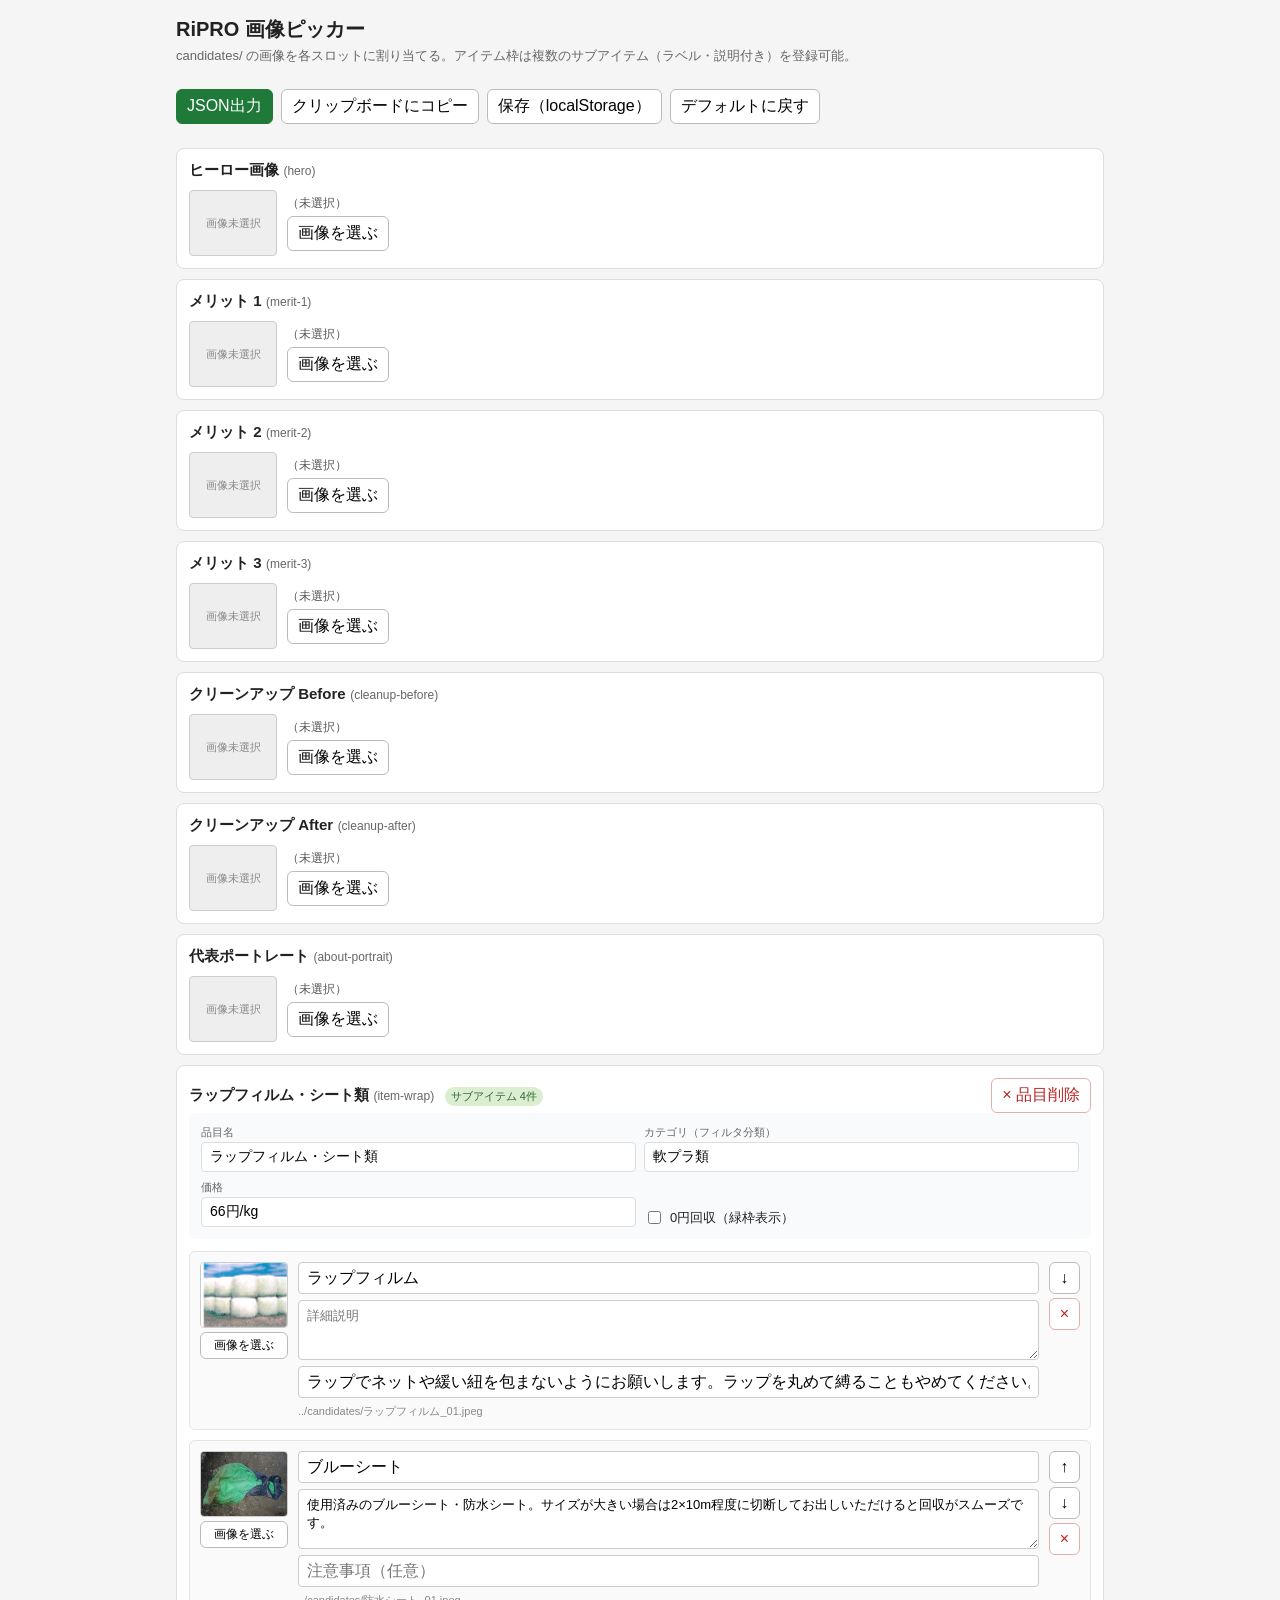
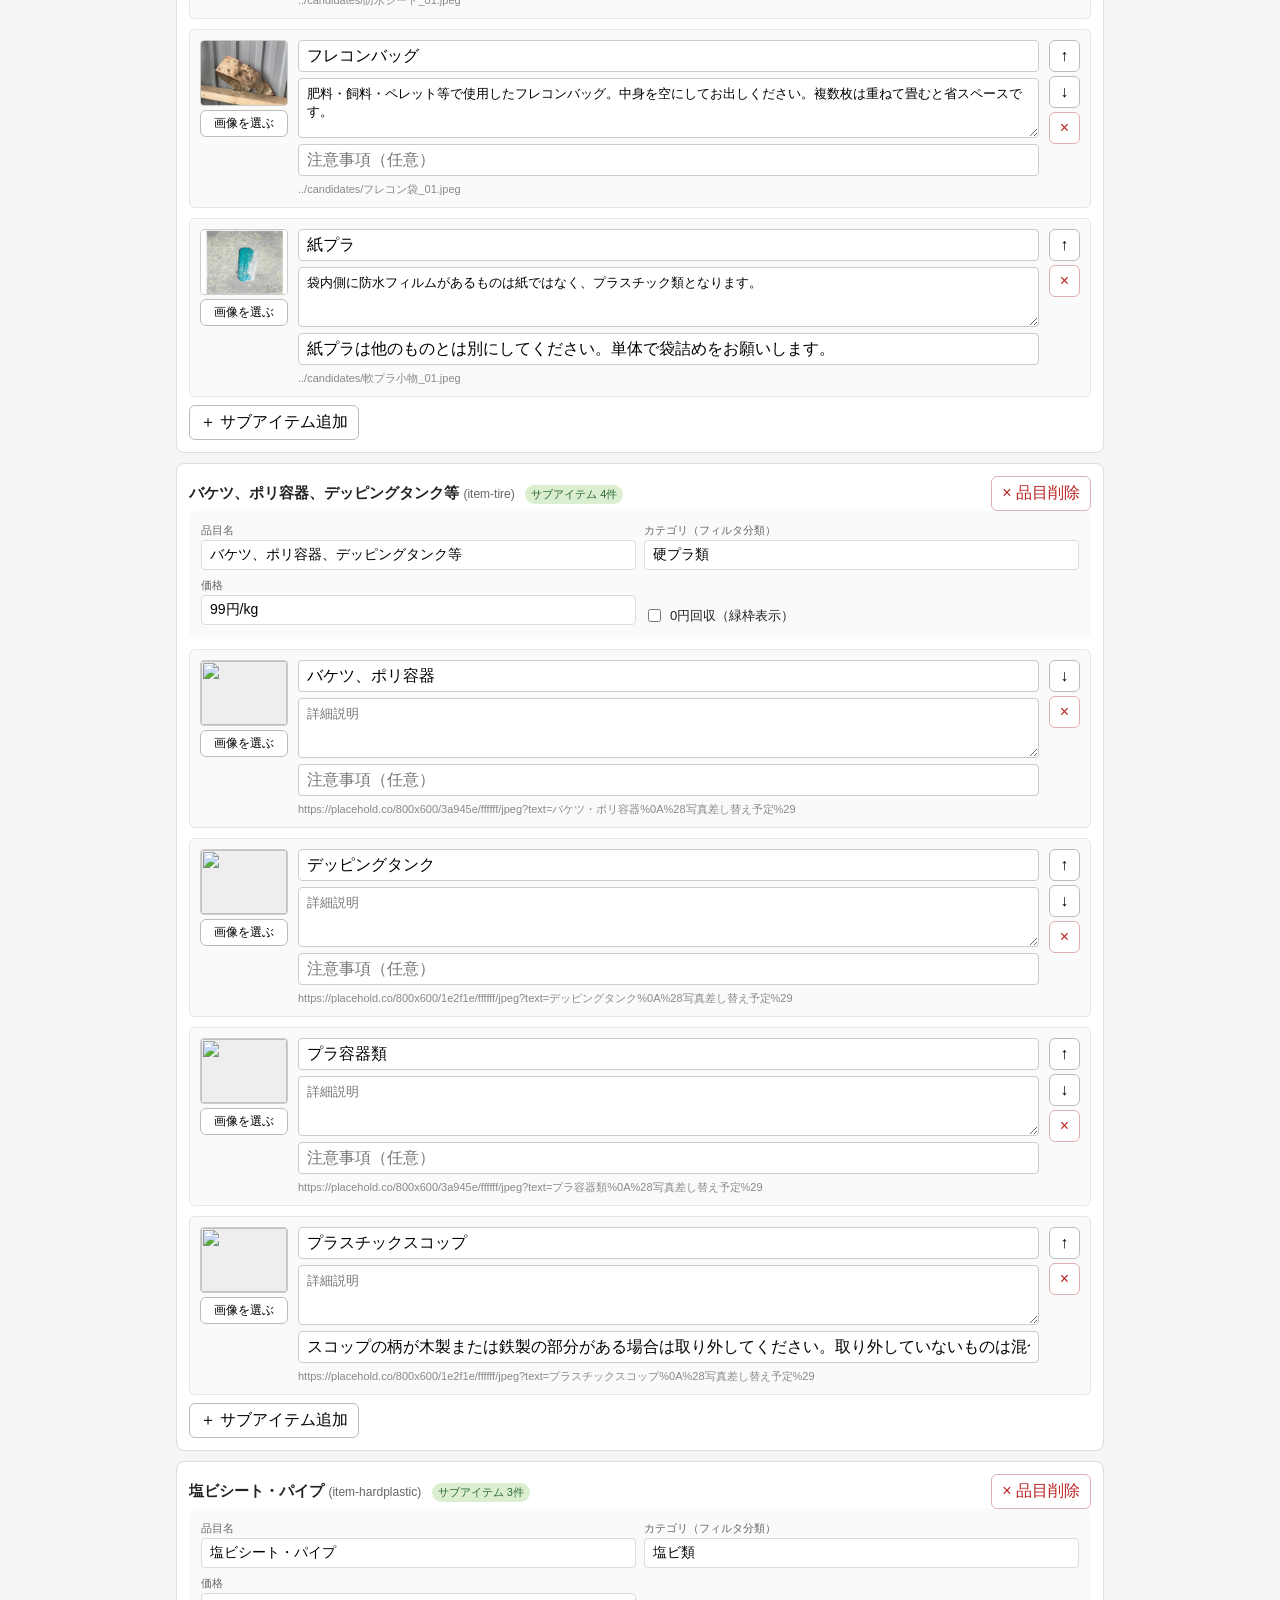
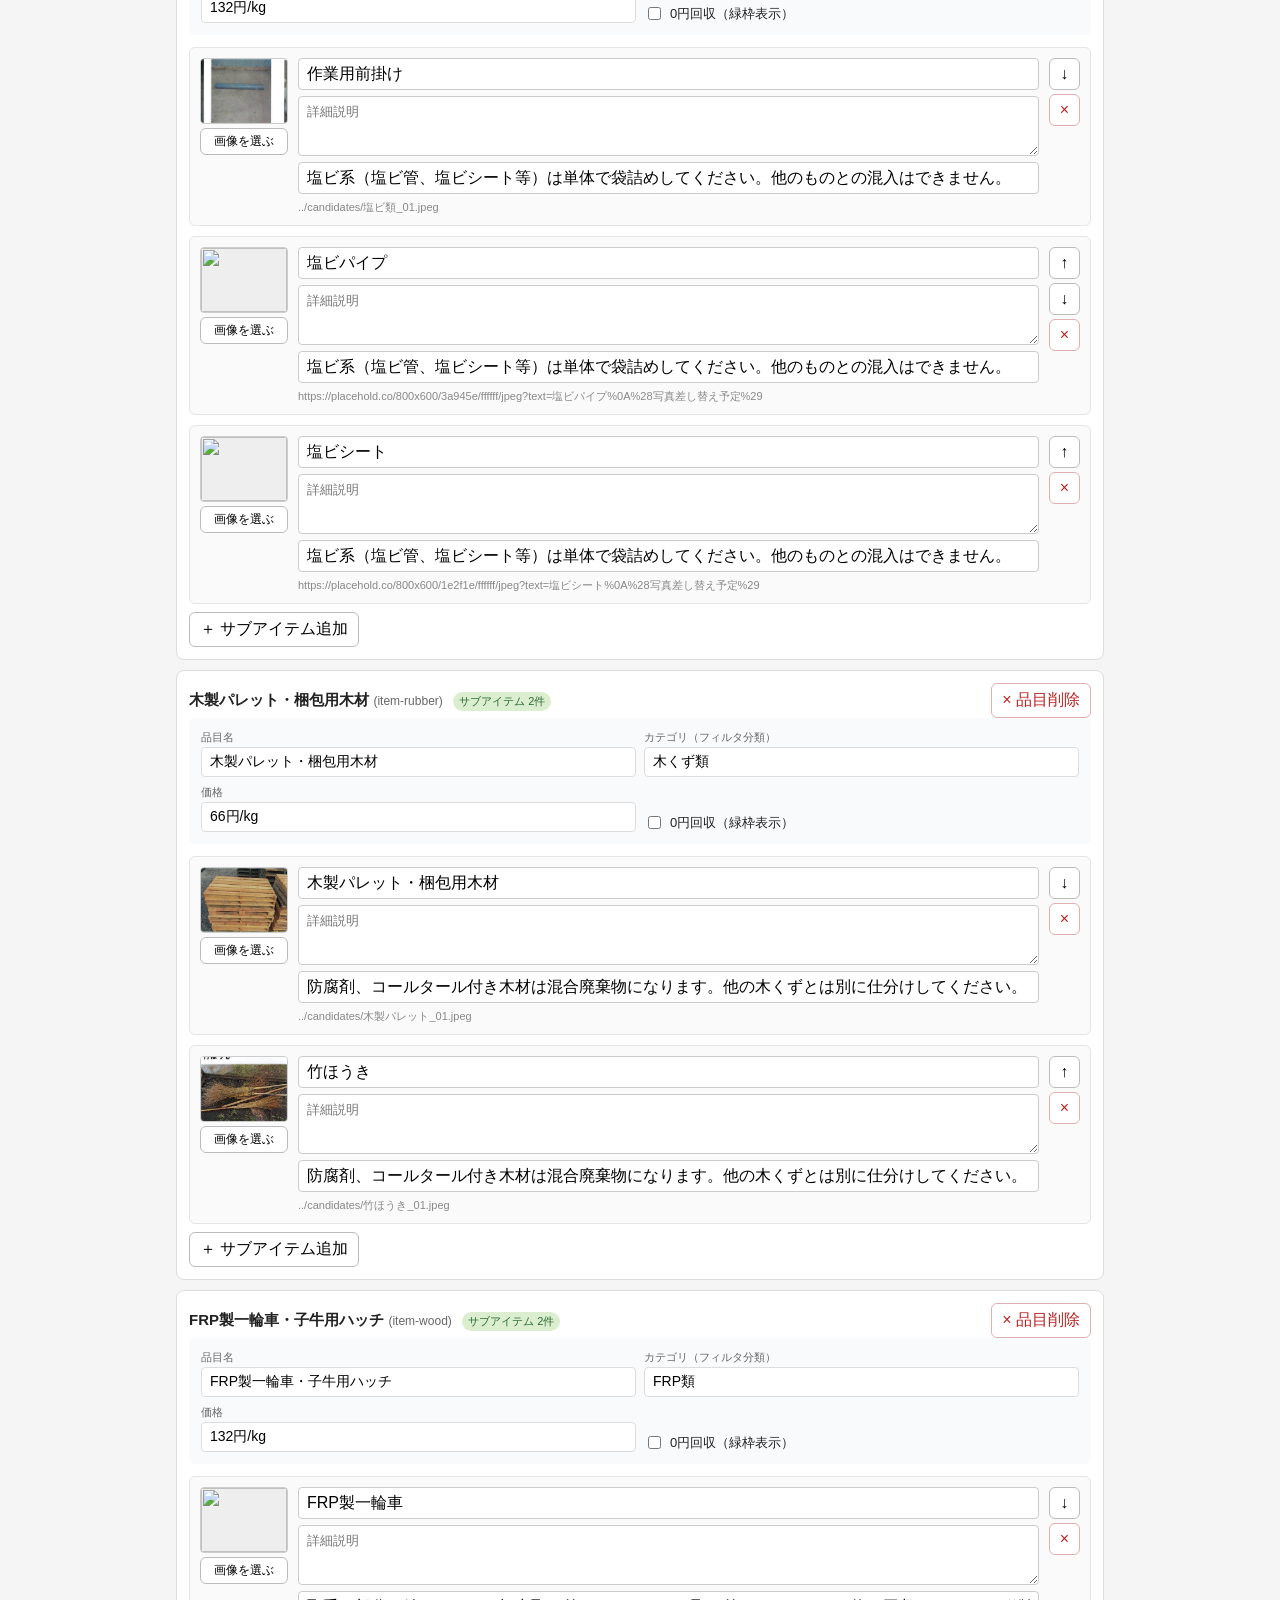
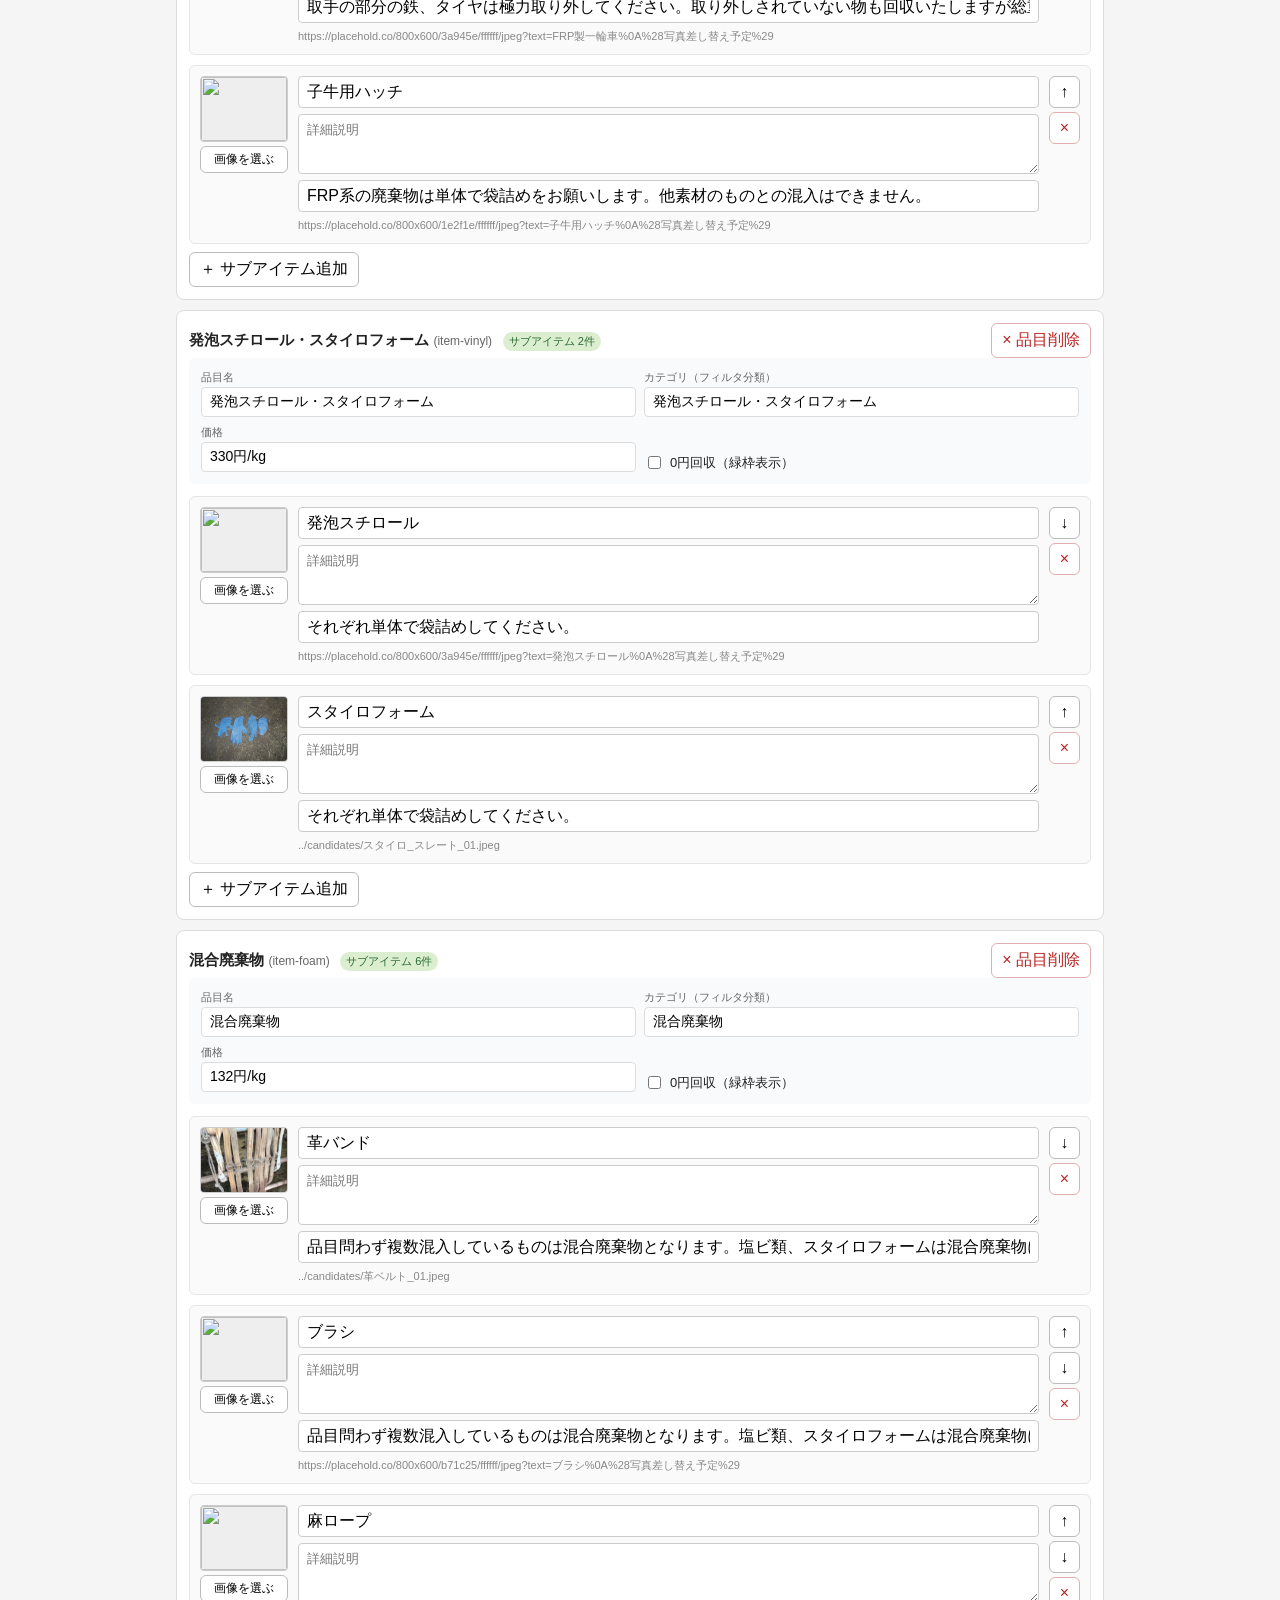
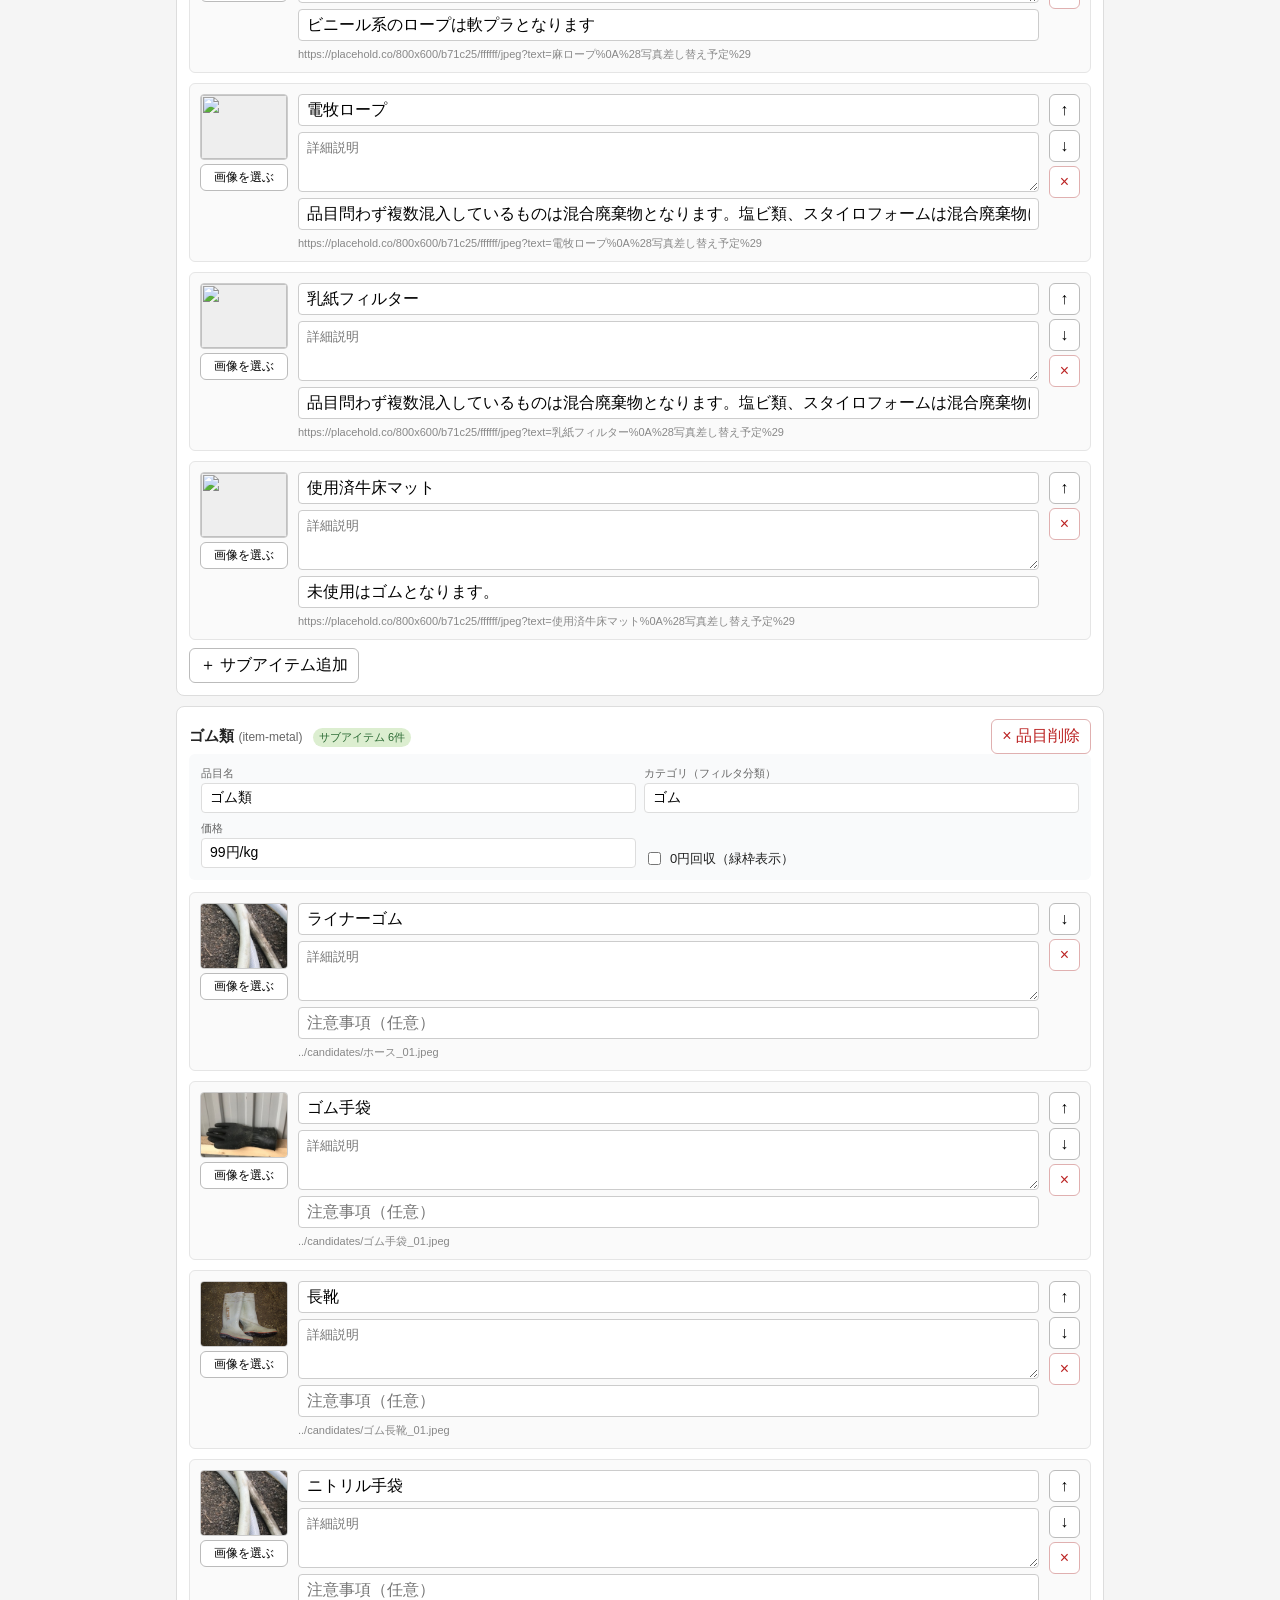
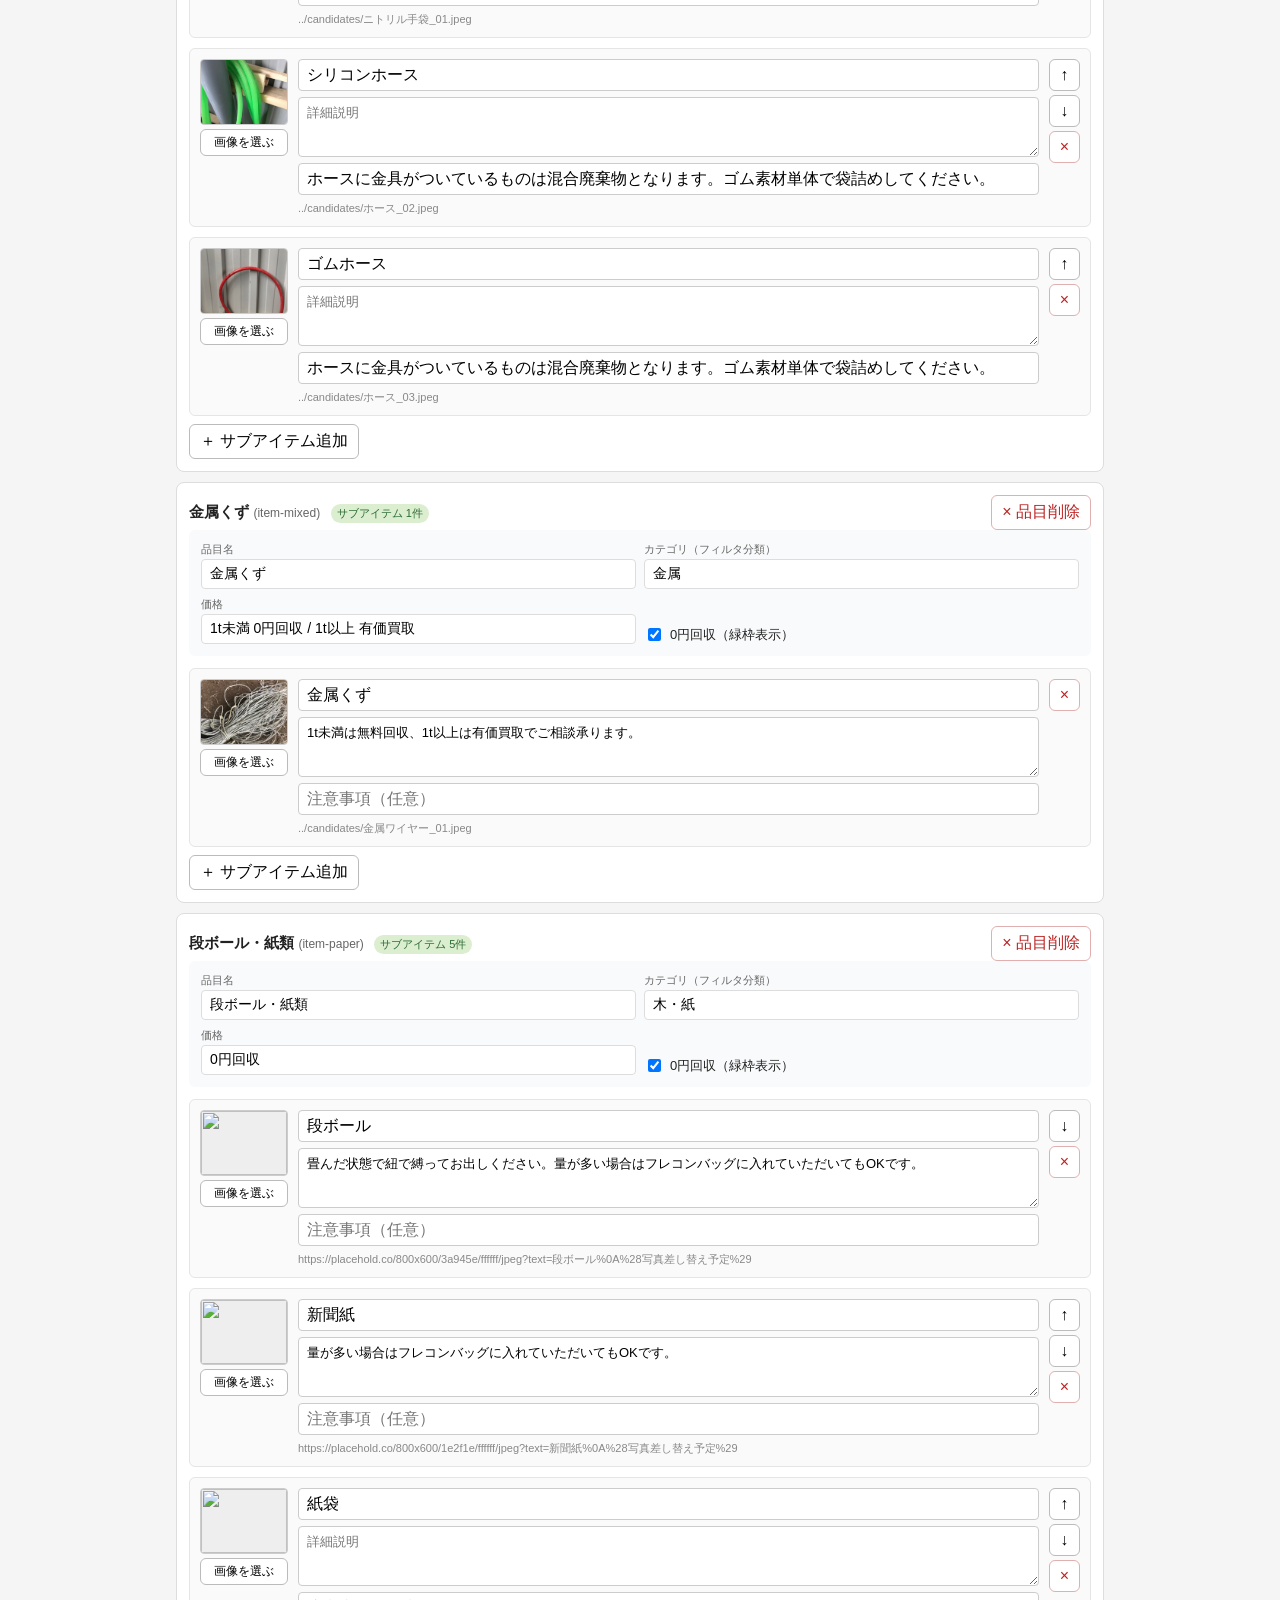
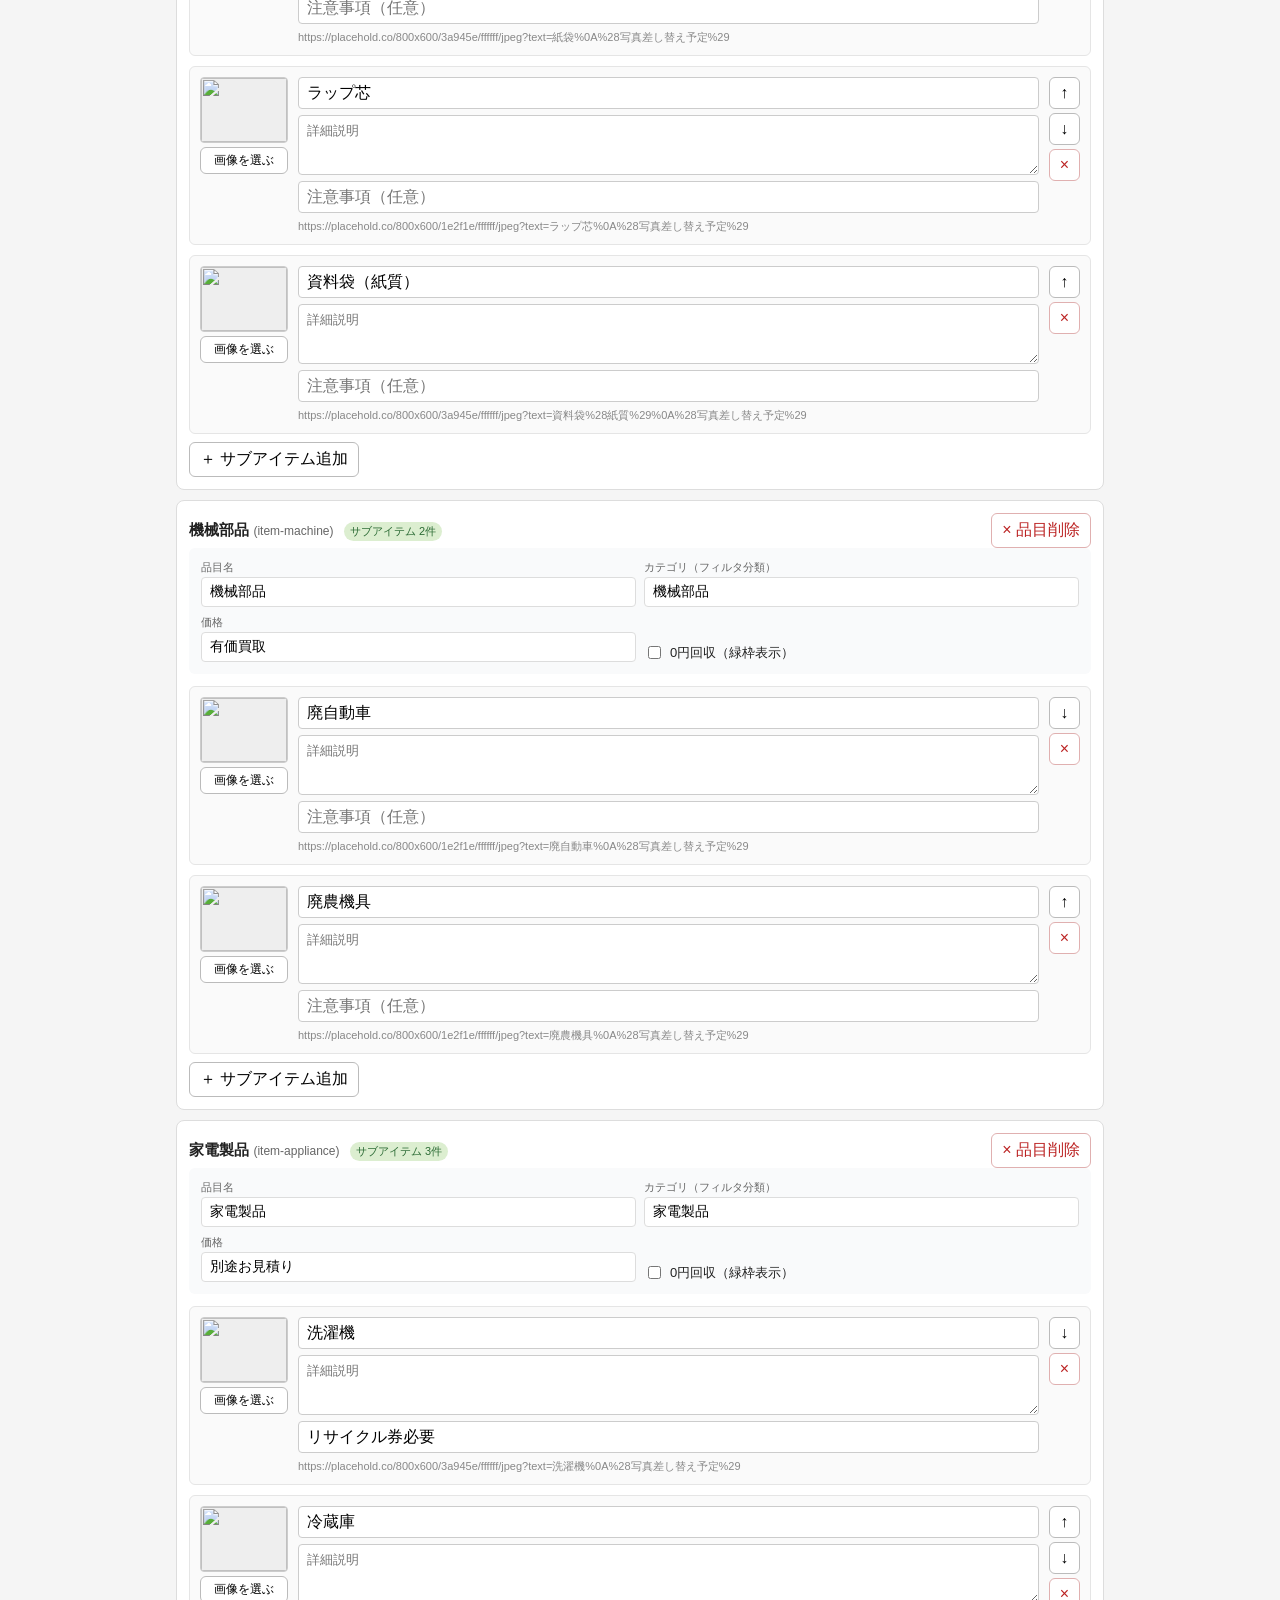
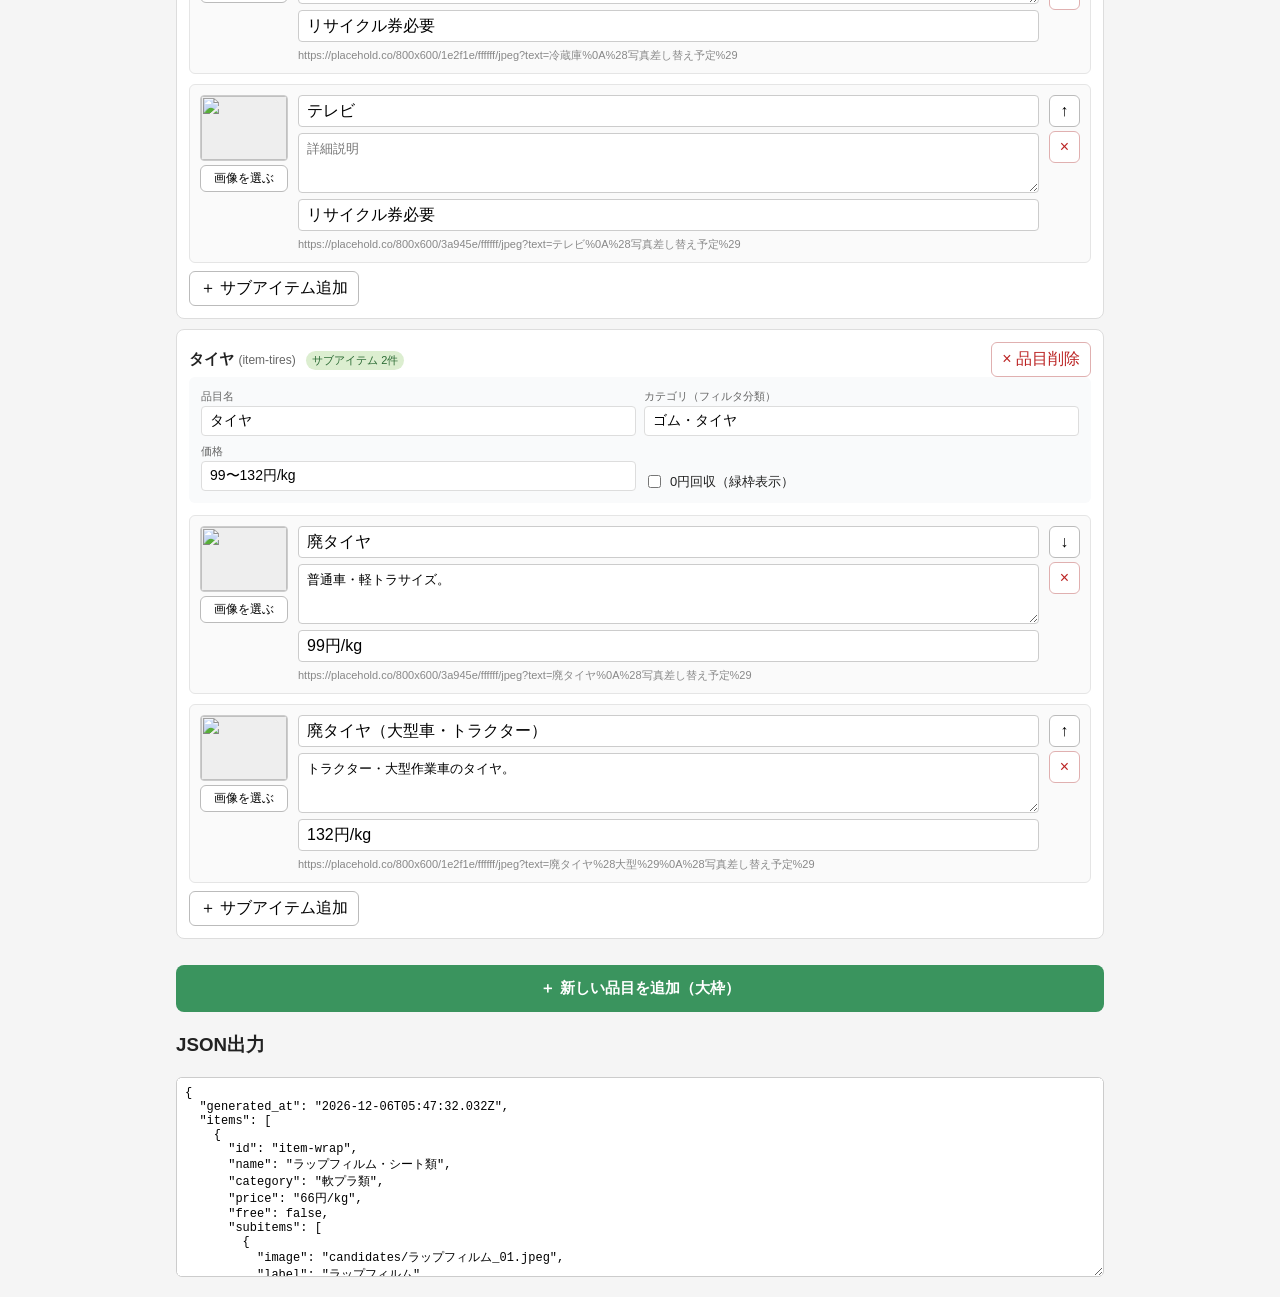
==== picker/index.html @ bcdbc280 "初版: HP公開用サイト + GitHub Pages ワークフロー" ====
<!DOCTYPE html>
<html lang="ja">
<head>
<meta charset="UTF-8">
<meta name="viewport" content="width=device-width, initial-scale=1.0">
<title>RiPRO 画像ピッカー</title>
<style>
  * { box-sizing: border-box; }
  body {
    margin: 0;
    font-family: -apple-system, BlinkMacSystemFont, "Hiragino Sans", sans-serif;
    background: #f5f5f5;
    color: #222;
    padding: 16px;
    max-width: 960px;
    margin: 0 auto;
  }
  h1 { font-size: 20px; margin: 0 0 4px; }
  .sub { color: #666; font-size: 13px; margin-bottom: 16px; }
  .toolbar {
    display: flex;
    gap: 8px;
    flex-wrap: wrap;
    margin-bottom: 16px;
    position: sticky;
    top: 0;
    background: #f5f5f5;
    padding: 8px 0;
    z-index: 5;
  }
  button {
    font: inherit;
    border: 1px solid #bbb;
    background: #fff;
    padding: 6px 10px;
    border-radius: 6px;
    cursor: pointer;
  }
  button.primary { background: #1f7a3a; color: #fff; border-color: #1f7a3a; }
  button.danger { color: #b22; border-color: #e0b0b0; }
  button:hover { background: #eee; }
  button.primary:hover { background: #175a2c; }

  .slot {
    background: #fff;
    border: 1px solid #ddd;
    border-radius: 8px;
    padding: 12px;
    margin-bottom: 10px;
  }
  .slot-header {
    display: flex;
    align-items: center;
    justify-content: space-between;
    gap: 8px;
    flex-wrap: wrap;
  }
  .slot-title { font-weight: 600; font-size: 15px; }
  .slot-meta { font-size: 12px; color: #666; }
  .badge {
    display: inline-block;
    font-size: 11px;
    padding: 2px 6px;
    border-radius: 10px;
    margin-left: 6px;
    background: #eee;
    color: #555;
  }
  .badge.changed { background: #ffe5b4; color: #8a5a00; }
  .badge.count { background: #dceed0; color: #2a6a33; }

  .single-row {
    display: flex;
    gap: 10px;
    align-items: center;
    margin-top: 10px;
  }
  .thumb {
    width: 88px;
    height: 66px;
    background: #eee;
    border: 1px solid #ccc;
    border-radius: 4px;
    display: flex;
    align-items: center;
    justify-content: center;
    overflow: hidden;
    flex-shrink: 0;
    font-size: 11px;
    color: #888;
    text-align: center;
  }
  .thumb img { width: 100%; height: 100%; object-fit: cover; }

  .subitems { margin-top: 10px; display: flex; flex-direction: column; gap: 10px; }
  .subitem {
    background: #fafafa;
    border: 1px solid #e5e5e5;
    border-radius: 6px;
    padding: 10px;
    display: grid;
    grid-template-columns: 88px 1fr auto;
    gap: 10px;
    align-items: start;
  }
  .subitem .fields { display: flex; flex-direction: column; gap: 6px; min-width: 0; }
  .subitem .actions { display: flex; flex-direction: column; gap: 4px; align-items: stretch; }
  .subitem input[type=text], .subitem textarea {
    font: inherit;
    border: 1px solid #ccc;
    border-radius: 4px;
    padding: 6px 8px;
    width: 100%;
  }
  .subitem textarea { resize: vertical; min-height: 60px; font-size: 13px; }
  .subitem .image-col { display: flex; flex-direction: column; gap: 4px; }
  .subitem .image-col button { font-size: 12px; padding: 4px 6px; }
  .add-sub { margin-top: 8px; }

  @media (max-width: 520px) {
    .subitem { grid-template-columns: 72px 1fr; }
    .subitem .actions { grid-column: 1 / -1; flex-direction: row; justify-content: flex-end; flex-wrap: wrap; }
    .thumb { width: 72px; height: 54px; }
  }

  /* Modal */
  .modal-backdrop {
    position: fixed; inset: 0;
    background: rgba(0,0,0,0.5);
    display: none;
    align-items: center;
    justify-content: center;
    z-index: 100;
    padding: 16px;
  }
  .modal-backdrop.open { display: flex; }
  .modal {
    background: #fff;
    border-radius: 8px;
    width: 100%;
    max-width: 900px;
    max-height: 90vh;
    display: flex;
    flex-direction: column;
    overflow: hidden;
  }
  .modal-head {
    padding: 12px 16px;
    border-bottom: 1px solid #eee;
    display: flex;
    justify-content: space-between;
    align-items: center;
  }
  .modal-body {
    padding: 12px 16px;
    overflow: auto;
  }
  .candidates-grid {
    display: grid;
    grid-template-columns: repeat(auto-fill, minmax(140px, 1fr));
    gap: 10px;
  }
  .candidate {
    border: 1px solid #ddd;
    border-radius: 6px;
    padding: 6px;
    cursor: pointer;
    background: #fff;
    text-align: center;
  }
  .candidate:hover { border-color: #1f7a3a; }
  .candidate img { width: 100%; height: 100px; object-fit: cover; border-radius: 4px; }
  .candidate .fname { font-size: 11px; margin-top: 4px; word-break: break-all; }

  .output-area {
    width: 100%;
    min-height: 200px;
    font-family: ui-monospace, Menlo, monospace;
    font-size: 12px;
    padding: 8px;
    border: 1px solid #ccc;
    border-radius: 6px;
  }
</style>
</head>
<body>

<h1>RiPRO 画像ピッカー</h1>
<div class="sub">candidates/ の画像を各スロットに割り当てる。アイテム枠は複数のサブアイテム（ラベル・説明付き）を登録可能。</div>

<div class="toolbar">
  <button class="primary" id="btn-export">JSON出力</button>
  <button id="btn-copy">クリップボードにコピー</button>
  <button id="btn-save">保存（localStorage）</button>
  <button id="btn-reset">デフォルトに戻す</button>
</div>

<div id="slots"></div>

<h3 style="margin-top:20px">JSON出力</h3>
<textarea class="output-area" id="output" readonly></textarea>

<!-- modal -->
<div class="modal-backdrop" id="modal">
  <div class="modal">
    <div class="modal-head">
      <strong>画像を選ぶ</strong>
      <button id="modal-close">閉じる</button>
    </div>
    <div class="modal-body">
      <div style="margin-bottom:8px;">
        <button data-filter="all" class="filter-btn primary">すべて</button>
        <button data-filter="対応品目" class="filter-btn">対応品目</button>
        <button data-filter="現場" class="filter-btn">現場</button>
        <button data-filter="clear">選択解除（画像なし）</button>
      </div>
      <div class="candidates-grid" id="candidates-grid"></div>
    </div>
  </div>
</div>

<script src="../js/items-data.js"></script>
<script>
const STORAGE_KEY = 'ripro_picker_assignments_v4';
const OLD_STORAGE_KEY = 'ripro_picker_assignments_v3';

const SINGLE_SLOTS = [
  { id: 'hero', name: 'ヒーロー画像' },
  { id: 'merit-1', name: 'メリット 1' },
  { id: 'merit-2', name: 'メリット 2' },
  { id: 'merit-3', name: 'メリット 3' },
  { id: 'cleanup-before', name: 'クリーンアップ Before' },
  { id: 'cleanup-after', name: 'クリーンアップ After' },
  { id: 'about-portrait', name: '代表ポートレート' },
];

// Build ITEM_DEFAULTS dynamically from shared items-data.js (window.RIPRO_ITEMS)
// This ensures HP and picker always show the same content.
// Image paths in items-data.js are relative to site/, so we prefix "../" since picker is in site/picker/.
const ITEM_DEFAULTS = {};
(window.RIPRO_ITEMS || []).forEach(item => {
  if (!item.id) return;
  ITEM_DEFAULTS[item.id] = {
    name: item.name,
    category: item.category || '',
    price: item.price || '',
    free: !!item.free,
    subitems: item.subitems.map(si => ({
      image: si.image && !si.image.startsWith('http') && !si.image.startsWith('../')
        ? '../' + si.image
        : si.image,
      label: si.label || '',
      desc: si.desc || '',
      note: si.note || ''
    }))
  };
});

// Maintain order from items-data.js. New items added by user appended at end.
let itemSlotIds = Object.keys(ITEM_DEFAULTS);

// Known categories (filter chip values). Users can also type new ones freely.
const KNOWN_CATEGORIES = ['プラ・樹脂', 'ゴム・タイヤ', '金属', '木・紙', '混合廃棄物'];

// state
let candidates = [];
let state = {}; // { slotId: string|null for single, { subitems:[...] } for items }
let modalCallback = null;
let modalFilter = 'all';

function defaultState() {
  const s = { _itemOrder: [...itemSlotIds] };
  SINGLE_SLOTS.forEach(sl => s[sl.id] = null);
  itemSlotIds.forEach(id => {
    const d = ITEM_DEFAULTS[id];
    s[id] = {
      name: d.name,
      category: d.category,
      price: d.price,
      free: d.free,
      subitems: d.subitems.map(si => ({ ...si }))
    };
  });
  return s;
}

function loadState() {
  try {
    const raw = localStorage.getItem(STORAGE_KEY);
    if (raw) {
      const parsed = JSON.parse(raw);
      const base = defaultState();
      // restore _itemOrder if user added/reordered
      if (Array.isArray(parsed._itemOrder)) {
        itemSlotIds = parsed._itemOrder;
        base._itemOrder = parsed._itemOrder;
      }
      // restore each slot's full data
      Object.keys(parsed).forEach(k => {
        if (k === '_itemOrder') return;
        if (parsed[k] !== undefined) base[k] = parsed[k];
      });
      return base;
    }
  } catch (e) { console.warn('load failed', e); }
  return defaultState();
}

function saveState() {
  localStorage.setItem(STORAGE_KEY, JSON.stringify(state));
  flash('保存しました');
}

function flash(msg) {
  const t = document.createElement('div');
  t.textContent = msg;
  t.style.cssText = 'position:fixed;bottom:16px;left:50%;transform:translateX(-50%);background:#222;color:#fff;padding:8px 16px;border-radius:6px;z-index:200;font-size:13px;';
  document.body.appendChild(t);
  setTimeout(() => t.remove(), 1500);
}

async function loadCandidates() {
  try {
    const res = await fetch('../candidates/manifest.json');
    const m = await res.json();
    candidates = m.candidates || [];
  } catch (e) {
    console.error(e);
    candidates = [];
  }
}

function candidateSrc(filename) {
  if (!filename) return null;
  if (filename.startsWith('../')) return filename; // default img path
  return '../candidates/' + filename;
}

function render() {
  const container = document.getElementById('slots');
  container.innerHTML = '';

  SINGLE_SLOTS.forEach(sl => {
    container.appendChild(renderSingleSlot(sl));
  });
  itemSlotIds.forEach(id => {
    container.appendChild(renderItemSlot(id));
  });

  // 「新しい品目を追加」ボタン
  const addBtn = document.createElement('button');
  addBtn.className = 'add-sub';
  addBtn.style.cssText = 'margin-top:16px;padding:14px;font-size:15px;font-weight:700;background:#3a945e;color:#fff;border:none;border-radius:8px;width:100%;cursor:pointer;';
  addBtn.textContent = '＋ 新しい品目を追加（大枠）';
  addBtn.onclick = addNewItem;
  container.appendChild(addBtn);

  updateOutput();
}

function addNewItem() {
  const newId = 'item-custom-' + Date.now();
  state[newId] = {
    name: '新しい品目',
    category: KNOWN_CATEGORIES[0],
    price: '',
    free: false,
    subitems: []
  };
  itemSlotIds.push(newId);
  state._itemOrder = [...itemSlotIds];
  render();
  // Scroll to the new item
  setTimeout(() => {
    const slots = document.querySelectorAll('.slot');
    slots[slots.length - 1]?.scrollIntoView({ behavior: 'smooth', block: 'center' });
  }, 100);
}

function deleteItem(id) {
  if (!confirm(`「${state[id]?.name || id}」を削除します。よろしいですか？`)) return;
  delete state[id];
  itemSlotIds = itemSlotIds.filter(x => x !== id);
  state._itemOrder = [...itemSlotIds];
  render();
}

function renderSingleSlot(sl) {
  const div = document.createElement('div');
  div.className = 'slot';
  const val = state[sl.id];
  const changed = val !== null;

  div.innerHTML = `
    <div class="slot-header">
      <div>
        <span class="slot-title">${sl.name}</span>
        <span class="slot-meta">(${sl.id})</span>
        ${changed ? '<span class="badge changed">変更あり</span>' : ''}
      </div>
    </div>
    <div class="single-row">
      <div class="thumb">${val ? `<img src="${candidateSrc(val)}" alt="">` : '画像未選択'}</div>
      <div style="flex:1;">
        <div style="font-size:12px;color:#555;margin-bottom:4px;">${val ? val : '（未選択）'}</div>
        <button data-act="pick">画像を選ぶ</button>
        ${val ? '<button data-act="clear">クリア</button>' : ''}
      </div>
    </div>
  `;
  div.querySelector('[data-act="pick"]').onclick = () => {
    openModal((chosen) => {
      state[sl.id] = chosen;
      render();
    });
  };
  const clearBtn = div.querySelector('[data-act="clear"]');
  if (clearBtn) clearBtn.onclick = () => { state[sl.id] = null; render(); };

  return div;
}

function renderItemSlot(id) {
  const div = document.createElement('div');
  div.className = 'slot';
  const meta = ITEM_DEFAULTS[id] || { name:'', category:'', price:'', free:false, subitems:[] };
  const cur = state[id] || { name:'新規品目', category:'', price:'', free:false, subitems:[] };
  const count = cur.subitems.length;
  const isCustom = !ITEM_DEFAULTS[id]; // user-added
  const changed = isCustom || JSON.stringify(cur) !== JSON.stringify({...meta});

  // build category datalist options
  const allCats = Array.from(new Set([...KNOWN_CATEGORIES, cur.category].filter(Boolean)));

  div.innerHTML = `
    <div class="slot-header">
      <div style="flex:1;">
        <span class="slot-title">${escapeHtml(cur.name)}</span>
        <span class="slot-meta">(${id})</span>
        <span class="badge count">サブアイテム ${count}件</span>
        ${changed ? '<span class="badge changed">変更あり</span>' : ''}
        ${isCustom ? '<span class="badge" style="background:#fef3c7;color:#92400e;">新規追加</span>' : ''}
      </div>
      <button class="danger" data-act="delete-item" title="この品目を削除" style="margin-left:auto;">× 品目削除</button>
    </div>

    <div class="item-meta-fields" style="display:grid;grid-template-columns:1fr 1fr;gap:8px;padding:12px;background:#f9fafb;border-radius:6px;margin-bottom:12px;">
      <div>
        <label style="font-size:11px;color:#666;display:block;margin-bottom:2px;">品目名</label>
        <input type="text" data-mf="name" value="${escapeAttr(cur.name)}" style="width:100%;padding:6px 8px;border:1px solid #ddd;border-radius:4px;font-size:14px;">
      </div>
      <div>
        <label style="font-size:11px;color:#666;display:block;margin-bottom:2px;">カテゴリ（フィルタ分類）</label>
        <input type="text" data-mf="category" value="${escapeAttr(cur.category)}" list="category-list-${id}" placeholder="プラ・樹脂 など" style="width:100%;padding:6px 8px;border:1px solid #ddd;border-radius:4px;font-size:14px;">
        <datalist id="category-list-${id}">
          ${allCats.map(c => `<option value="${escapeAttr(c)}">`).join('')}
        </datalist>
      </div>
      <div>
        <label style="font-size:11px;color:#666;display:block;margin-bottom:2px;">価格</label>
        <input type="text" data-mf="price" value="${escapeAttr(cur.price)}" placeholder="66円/kg, 別途お見積り など" style="width:100%;padding:6px 8px;border:1px solid #ddd;border-radius:4px;font-size:14px;">
      </div>
      <div style="display:flex;align-items:flex-end;">
        <label style="font-size:13px;display:flex;align-items:center;gap:6px;cursor:pointer;">
          <input type="checkbox" data-mf="free" ${cur.free ? 'checked' : ''}>
          0円回収（緑枠表示）
        </label>
      </div>
    </div>

    <div class="subitems" data-subs></div>
    <button class="add-sub" data-act="add">＋ サブアイテム追加</button>
  `;

  const subsEl = div.querySelector('[data-subs]');
  cur.subitems.forEach((si, idx) => {
    subsEl.appendChild(renderSubitem(id, idx, si, cur.subitems.length));
  });

  div.querySelector('[data-act="add"]').onclick = () => {
    cur.subitems.push({ image: null, label: '', desc: '', note: '' });
    state[id] = cur;
    render();
  };

  div.querySelector('[data-act="delete-item"]').onclick = () => deleteItem(id);

  // metadata field inputs
  ['name','category','price'].forEach(f => {
    const el = div.querySelector(`[data-mf="${f}"]`);
    el.oninput = () => {
      cur[f] = el.value;
      state[id] = cur;
      updateOutput();
      // update title without full re-render to keep focus
      if (f === 'name') {
        const titleEl = div.querySelector('.slot-title');
        if (titleEl) titleEl.textContent = el.value;
      }
    };
  });
  const freeEl = div.querySelector('[data-mf="free"]');
  freeEl.onchange = () => {
    cur.free = freeEl.checked;
    state[id] = cur;
    updateOutput();
  };

  return div;
}

function renderSubitem(slotId, idx, si, total) {
  const row = document.createElement('div');
  row.className = 'subitem';
  const imgSrc = si.image ? candidateSrc(si.image) : null;
  row.innerHTML = `
    <div class="image-col">
      <div class="thumb">${imgSrc ? `<img src="${imgSrc}" alt="">` : '画像未選択'}</div>
      <button data-act="pick">画像を選ぶ</button>
    </div>
    <div class="fields">
      <input type="text" data-f="label" placeholder="ラップフィルム など" value="${escapeAttr(si.label || '')}">
      <textarea data-f="desc" rows="3" placeholder="詳細説明">${escapeHtml(si.desc || '')}</textarea>
      <input type="text" data-f="note" placeholder="注意事項（任意）" value="${escapeAttr(si.note || '')}">
      <div style="font-size:11px;color:#888;">${si.image || '（画像未選択）'}</div>
    </div>
    <div class="actions">
      ${idx > 0 ? '<button data-act="up" title="上へ">↑</button>' : ''}
      ${idx < total - 1 ? '<button data-act="down" title="下へ">↓</button>' : ''}
      <button class="danger" data-act="del" title="削除">×</button>
    </div>
  `;

  const cur = state[slotId];

  row.querySelector('[data-act="pick"]').onclick = () => {
    openModal((chosen) => {
      cur.subitems[idx].image = chosen;
      render();
    });
  };
  ['label','desc','note'].forEach(f => {
    const el = row.querySelector(`[data-f="${f}"]`);
    el.oninput = () => {
      cur.subitems[idx][f] = el.value;
      updateOutput();
    };
  });
  row.querySelector('[data-act="del"]').onclick = () => {
    cur.subitems.splice(idx, 1);
    render();
  };
  const upBtn = row.querySelector('[data-act="up"]');
  if (upBtn) upBtn.onclick = () => {
    [cur.subitems[idx-1], cur.subitems[idx]] = [cur.subitems[idx], cur.subitems[idx-1]];
    render();
  };
  const downBtn = row.querySelector('[data-act="down"]');
  if (downBtn) downBtn.onclick = () => {
    [cur.subitems[idx+1], cur.subitems[idx]] = [cur.subitems[idx], cur.subitems[idx+1]];
    render();
  };

  return row;
}

function escapeHtml(s) {
  return (s||'').replace(/[&<>]/g, c => ({'&':'&amp;','<':'&lt;','>':'&gt;'})[c]);
}
function escapeAttr(s) {
  return (s||'').replace(/[&<>"]/g, c => ({'&':'&amp;','<':'&lt;','>':'&gt;','"':'&quot;'})[c]);
}

// Modal
function openModal(cb) {
  modalCallback = cb;
  modalFilter = 'all';
  renderCandidates();
  document.getElementById('modal').classList.add('open');
}
function closeModal() {
  document.getElementById('modal').classList.remove('open');
  modalCallback = null;
}
function renderCandidates() {
  const grid = document.getElementById('candidates-grid');
  grid.innerHTML = '';
  const filtered = modalFilter === 'all'
    ? candidates
    : candidates.filter(c => c.category === modalFilter);
  filtered.forEach(c => {
    const el = document.createElement('div');
    el.className = 'candidate';
    el.innerHTML = `
      <img src="../candidates/${c.file}" alt="" loading="lazy">
      <div class="fname">${c.file}</div>
      <div style="font-size:10px;color:#888;">${c.subcategory || ''}</div>
    `;
    el.onclick = () => {
      if (modalCallback) modalCallback(c.file);
      closeModal();
    };
    grid.appendChild(el);
  });
}

document.getElementById('modal-close').onclick = closeModal;
document.getElementById('modal').onclick = (e) => {
  if (e.target.id === 'modal') closeModal();
};
document.querySelectorAll('.filter-btn').forEach(b => {
  b.onclick = () => {
    modalFilter = b.dataset.filter;
    document.querySelectorAll('.filter-btn').forEach(x => x.classList.remove('primary'));
    b.classList.add('primary');
    renderCandidates();
  };
});
document.querySelector('[data-filter="clear"]').onclick = () => {
  if (modalCallback) modalCallback(null);
  closeModal();
};

// Output
function buildOutput() {
  const assignments = {};
  SINGLE_SLOTS.forEach(sl => { assignments[sl.id] = state[sl.id] || null; });

  // Build full items array preserving order
  const items = [];
  itemSlotIds.forEach(id => {
    const cur = state[id];
    if (!cur) return;
    items.push({
      id,
      name: cur.name || '',
      category: cur.category || '',
      price: cur.price || '',
      free: !!cur.free,
      subitems: (cur.subitems || []).map(si => {
        // strip ../ prefix from candidate paths so it's HP-relative
        let img = si.image || null;
        if (img && img.startsWith('../')) img = img.slice(3);
        const o = { image: img, label: si.label || '', desc: si.desc || '' };
        if (si.note) o.note = si.note;
        return o;
      })
    });
    // Also keep backward-compat assignment entry
    assignments[id] = items[items.length - 1];
  });

  return {
    generated_at: new Date().toISOString(),
    items,        // ★ 完全な品目リスト（HP反映用）
    assignments   // 個別スロット参照用
  };
}
function updateOutput() {
  document.getElementById('output').value = JSON.stringify(buildOutput(), null, 2);
}

document.getElementById('btn-export').onclick = () => {
  updateOutput();
  const blob = new Blob([document.getElementById('output').value], { type: 'application/json' });
  const a = document.createElement('a');
  a.href = URL.createObjectURL(blob);
  a.download = 'assignments.json';
  a.click();
};
document.getElementById('btn-copy').onclick = async () => {
  updateOutput();
  await navigator.clipboard.writeText(document.getElementById('output').value);
  flash('コピーしました');
};
document.getElementById('btn-save').onclick = saveState;
document.getElementById('btn-reset').onclick = () => {
  if (!confirm('デフォルトに戻します。よろしいですか？')) return;
  itemSlotIds = Object.keys(ITEM_DEFAULTS);
  state = defaultState();
  render();
};

// init
(async function init() {
  await loadCandidates();
  state = loadState();
  render();
})();
</script>
</body>
</html>
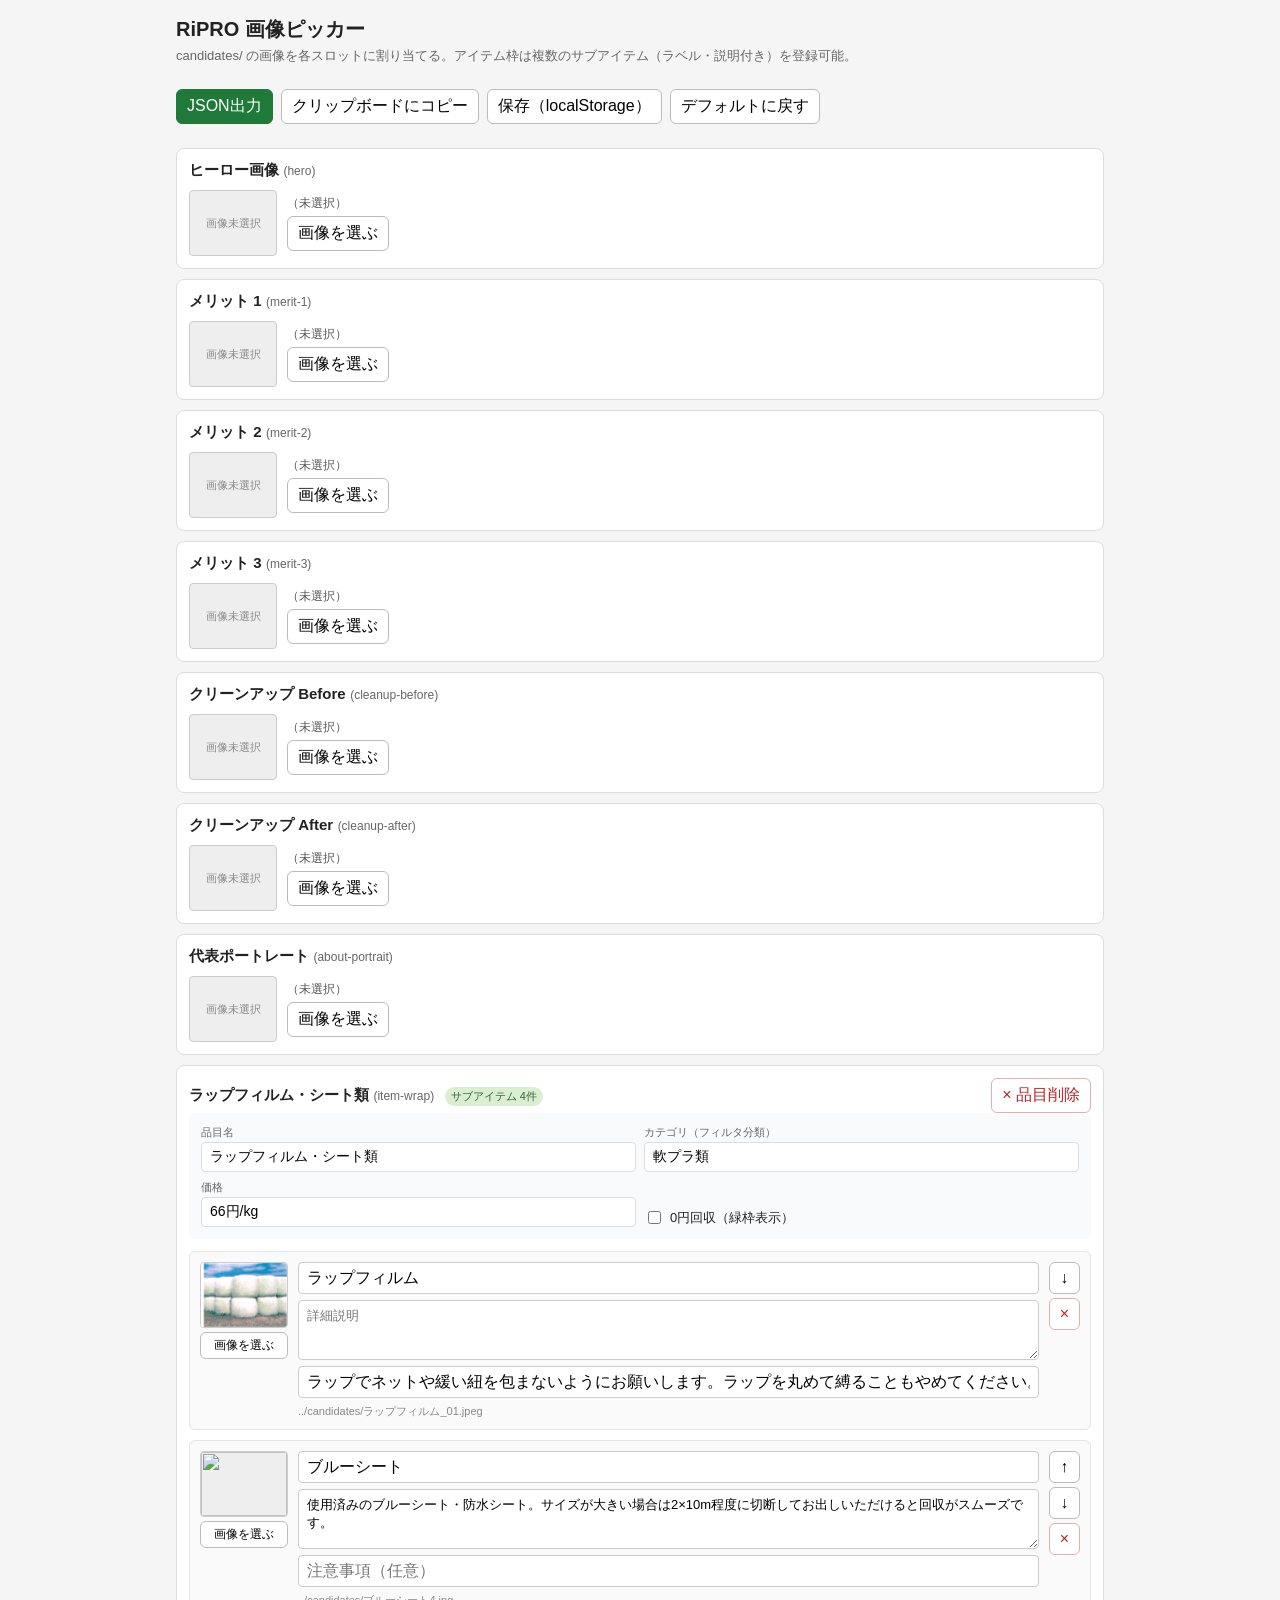
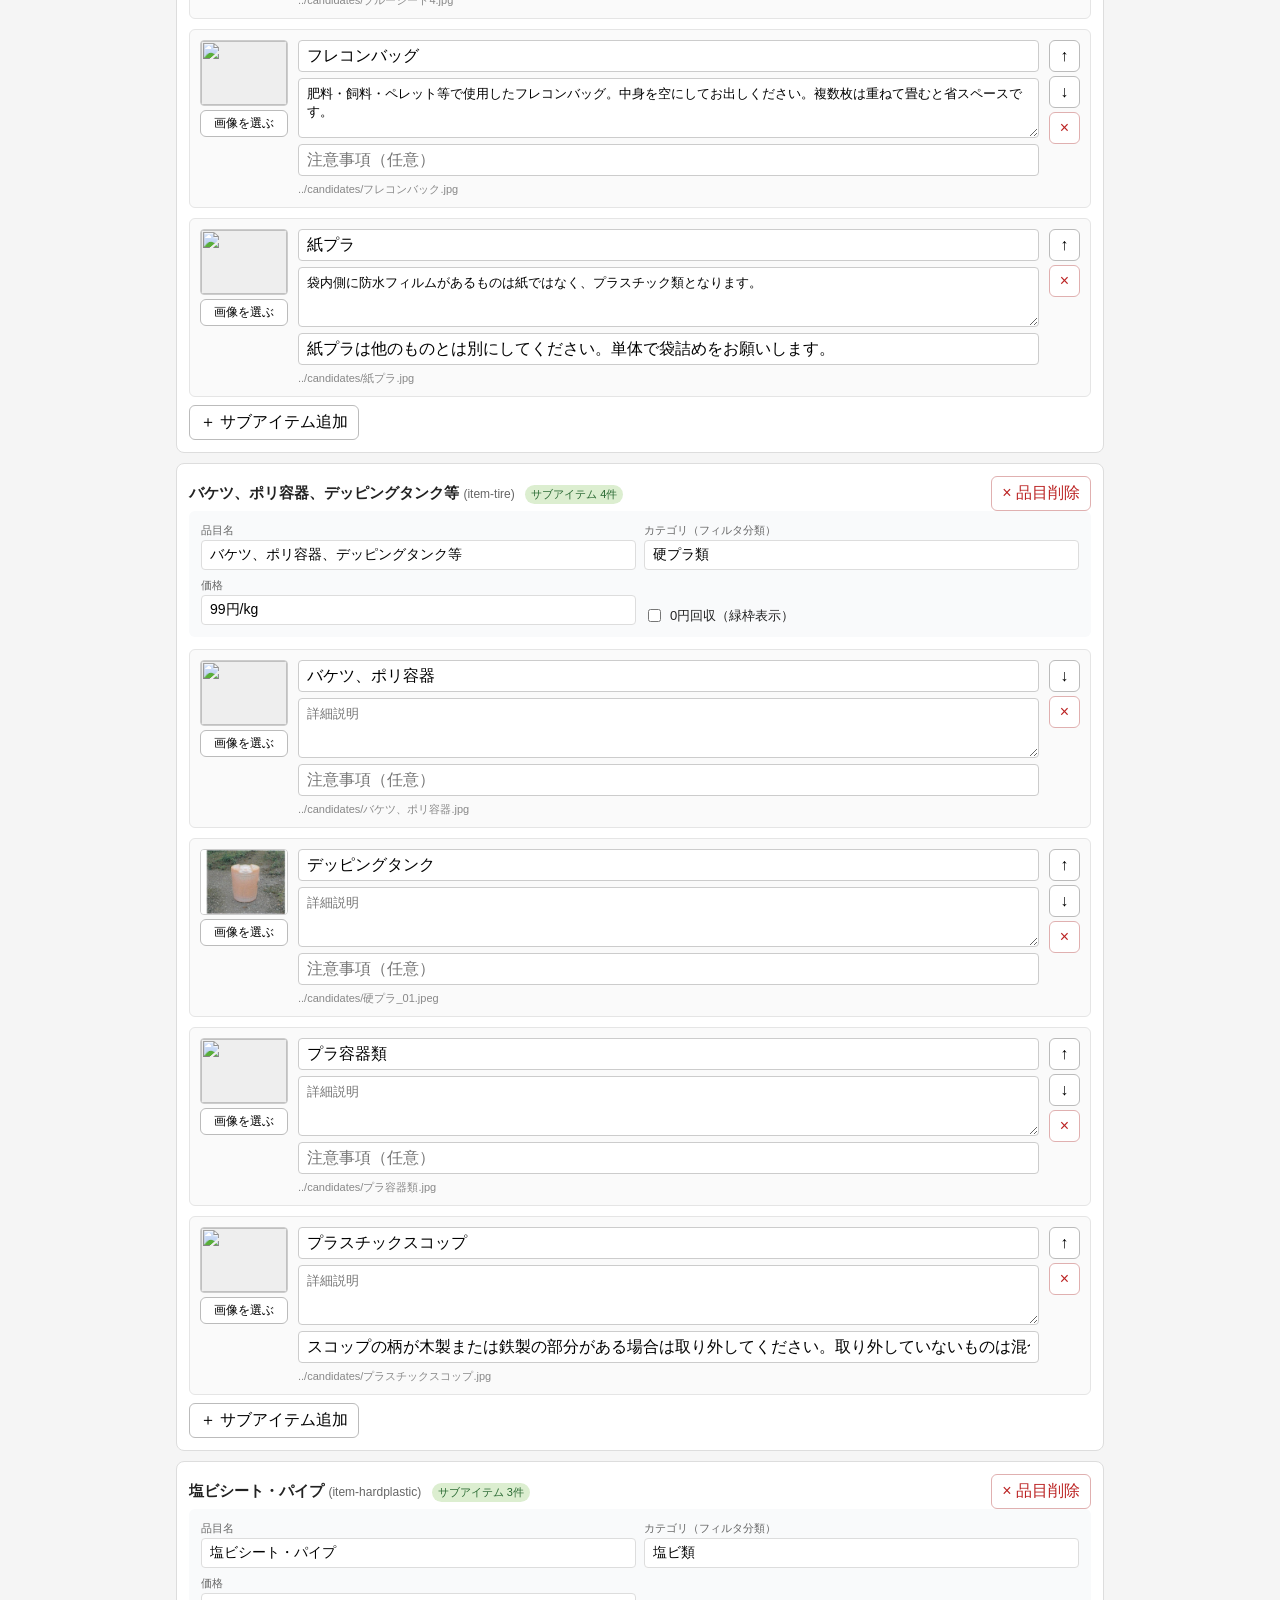
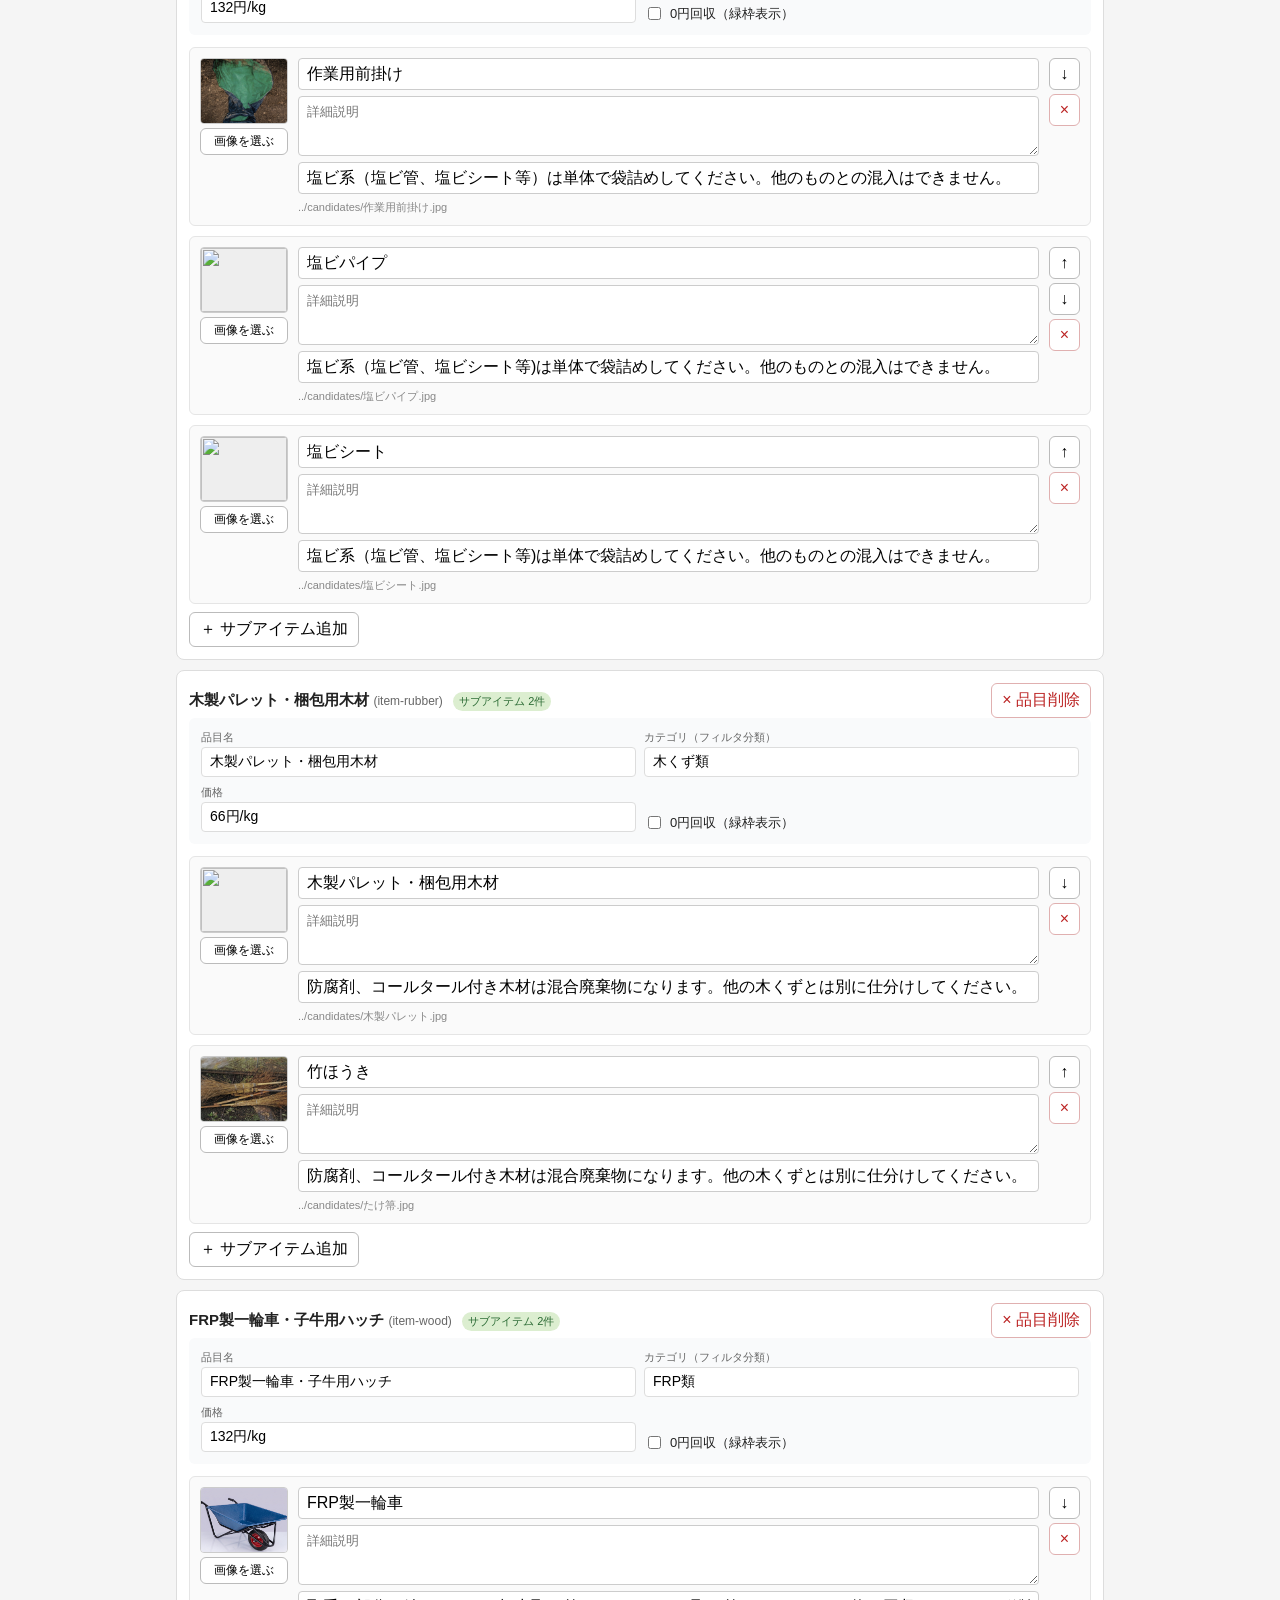
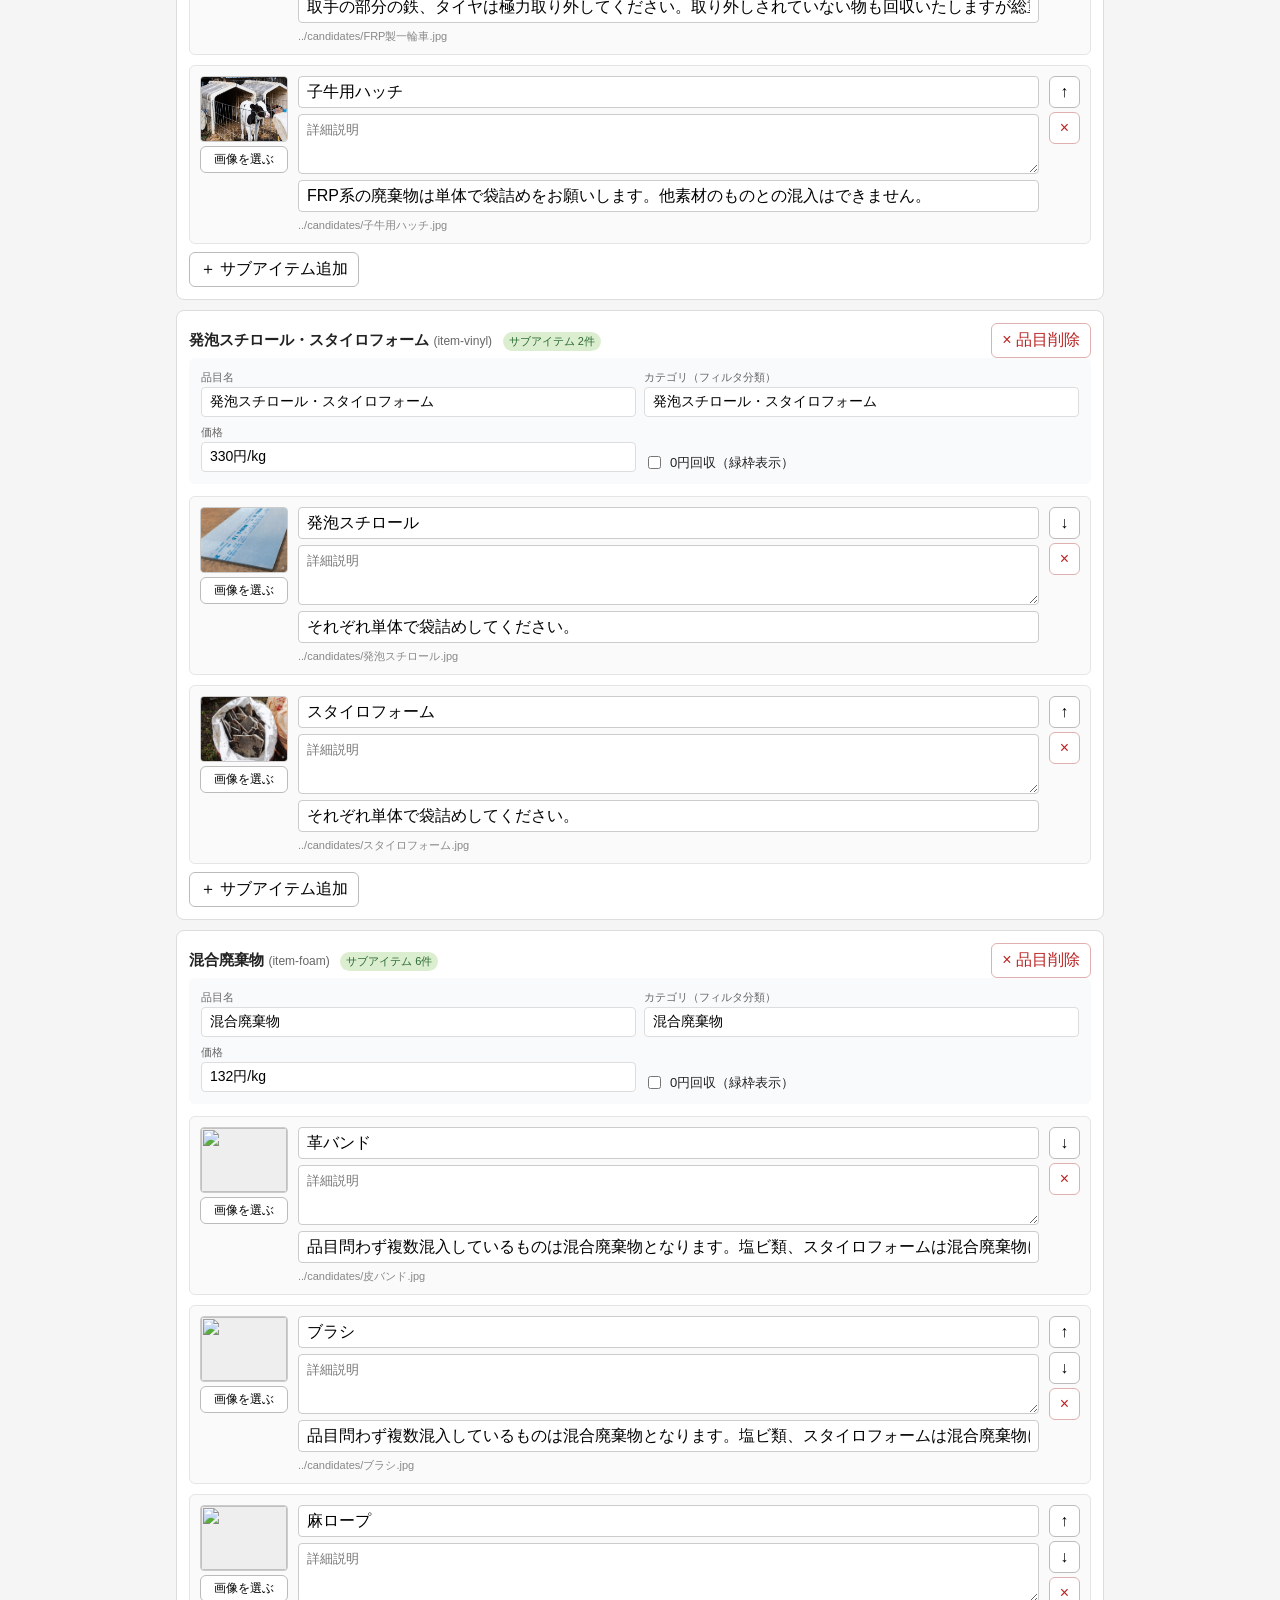
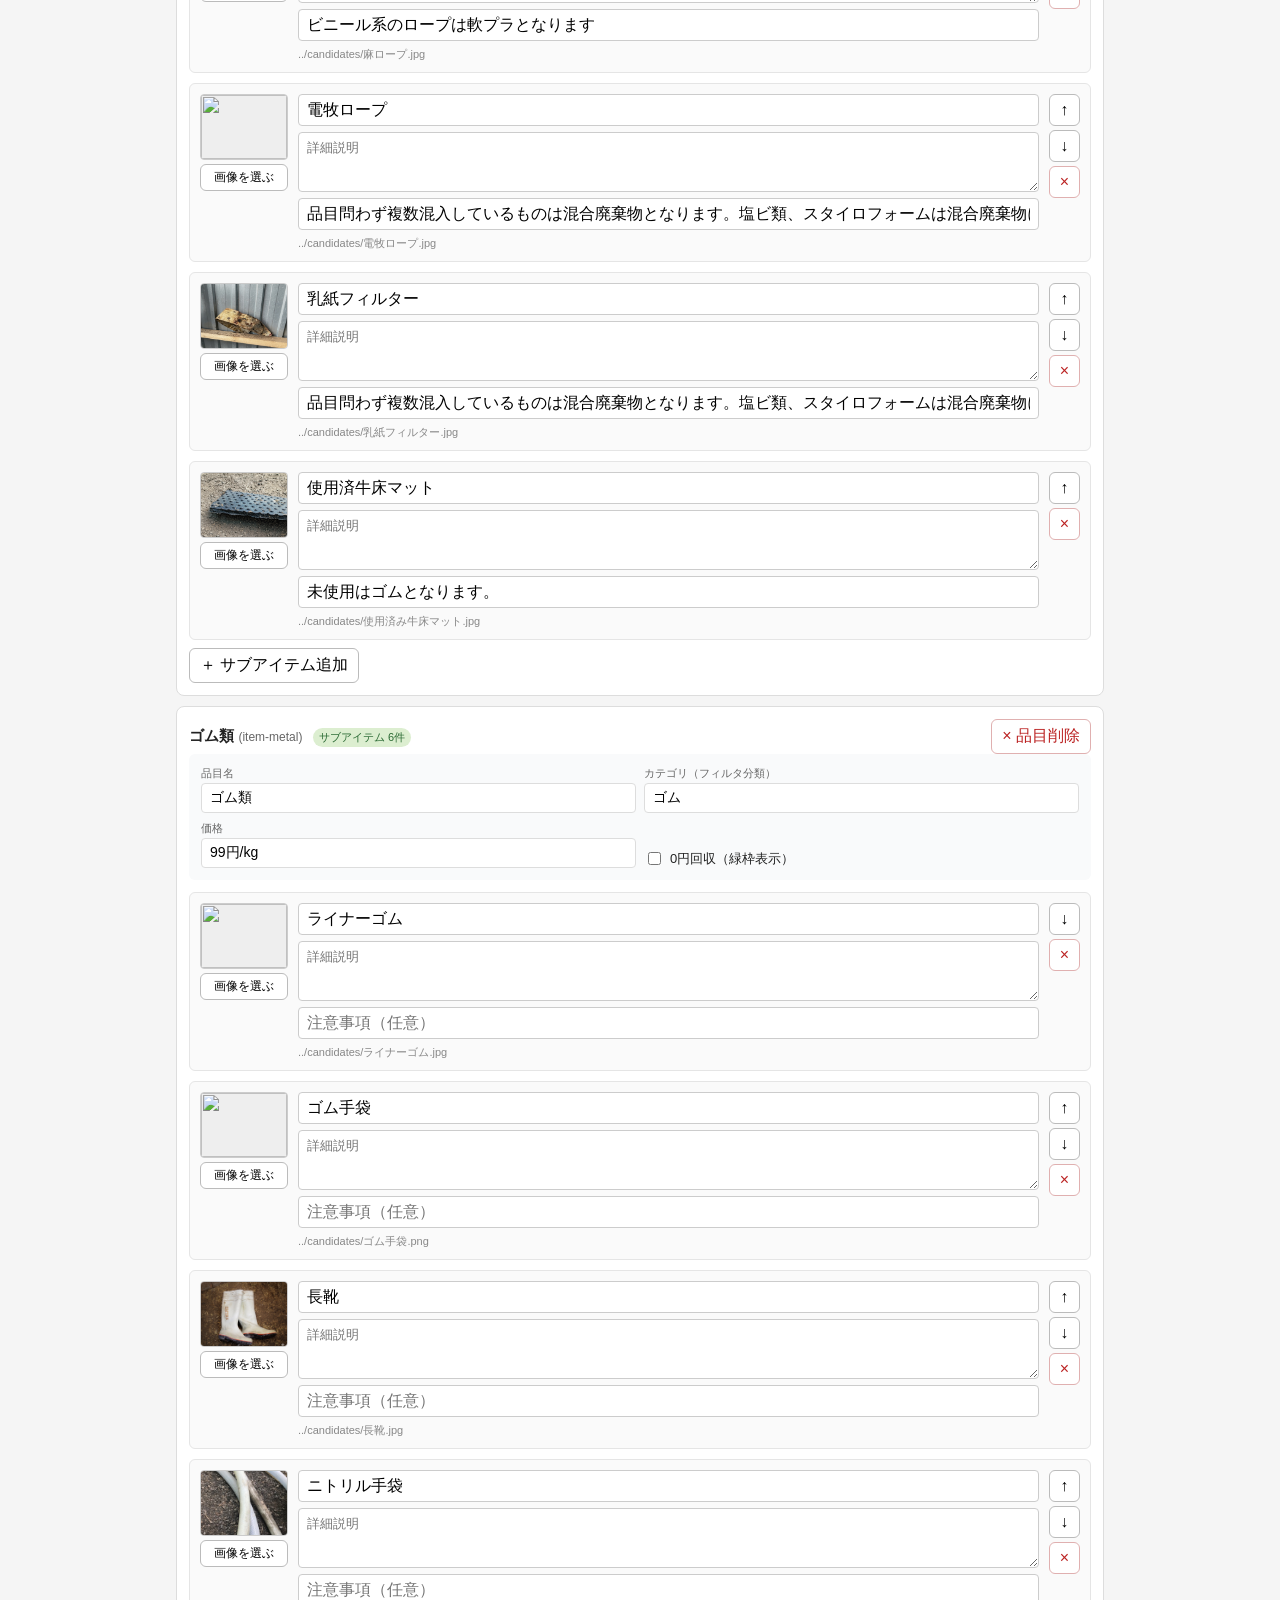
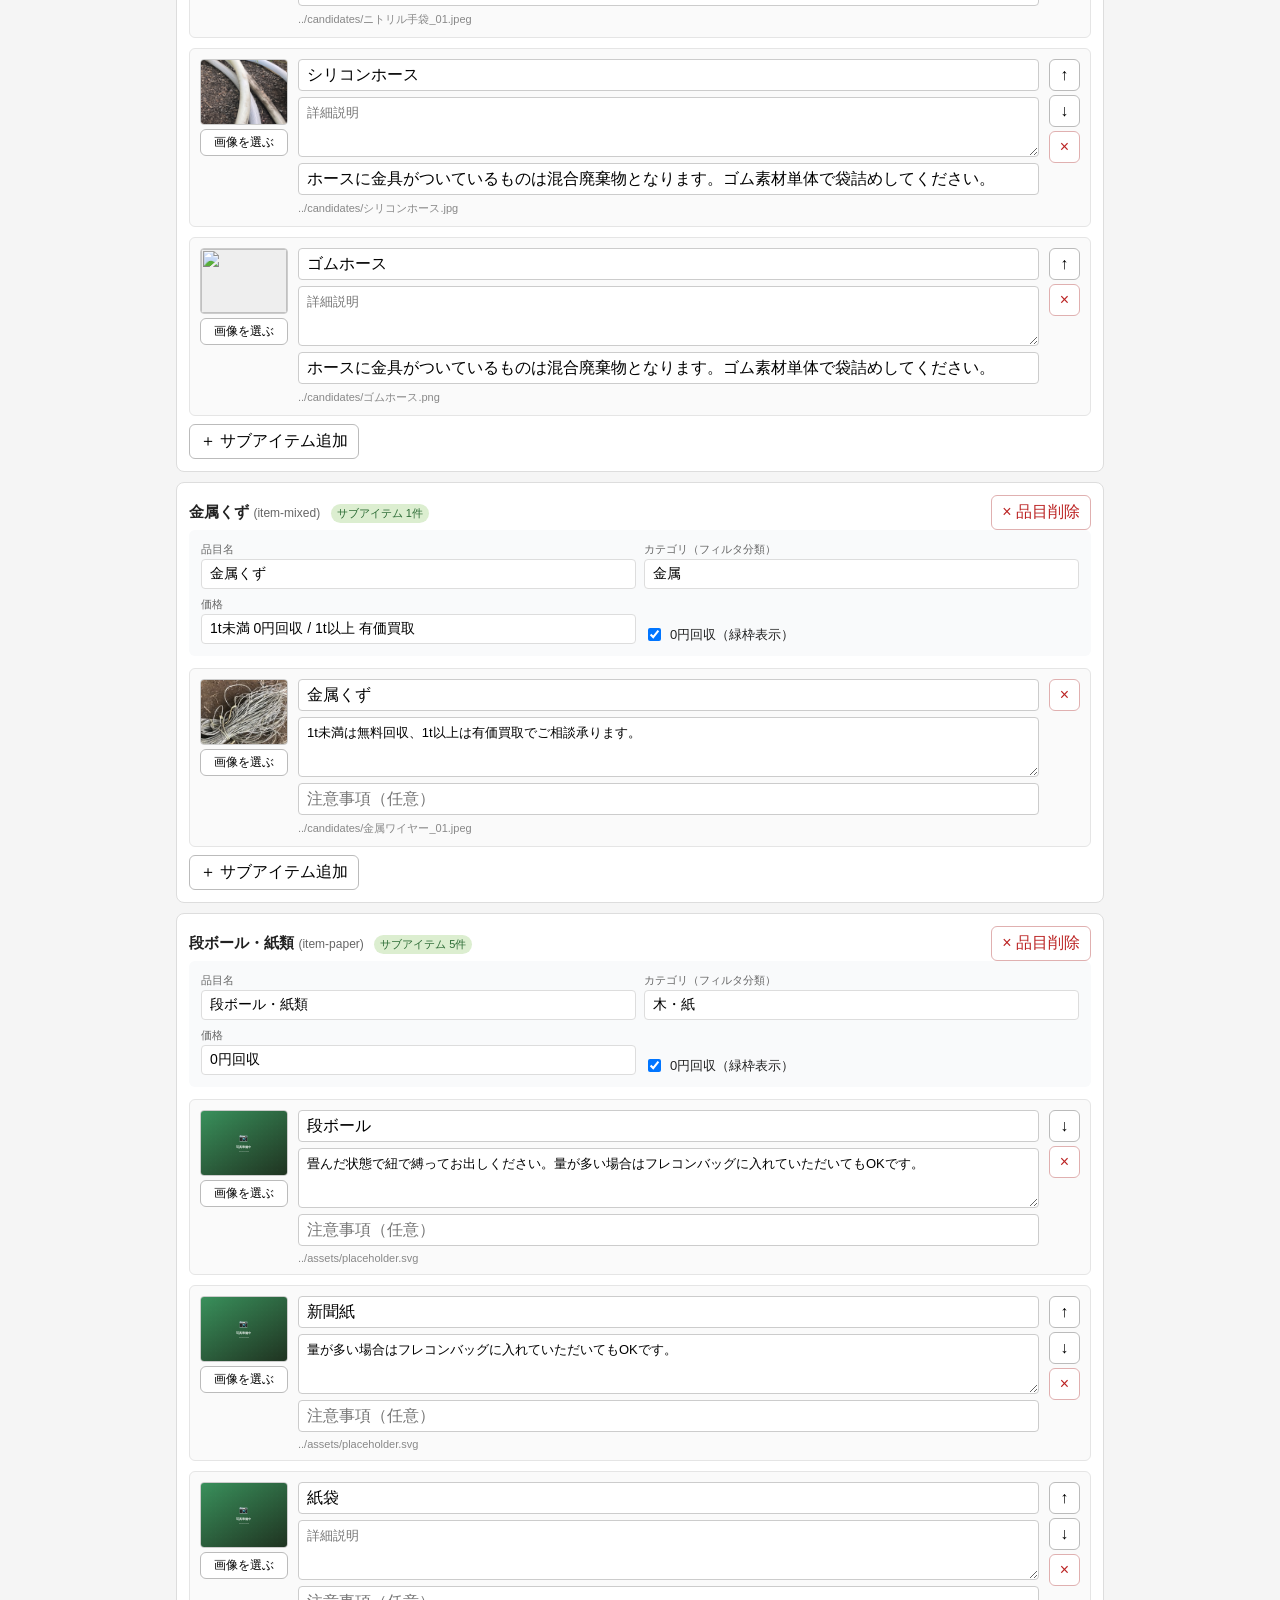
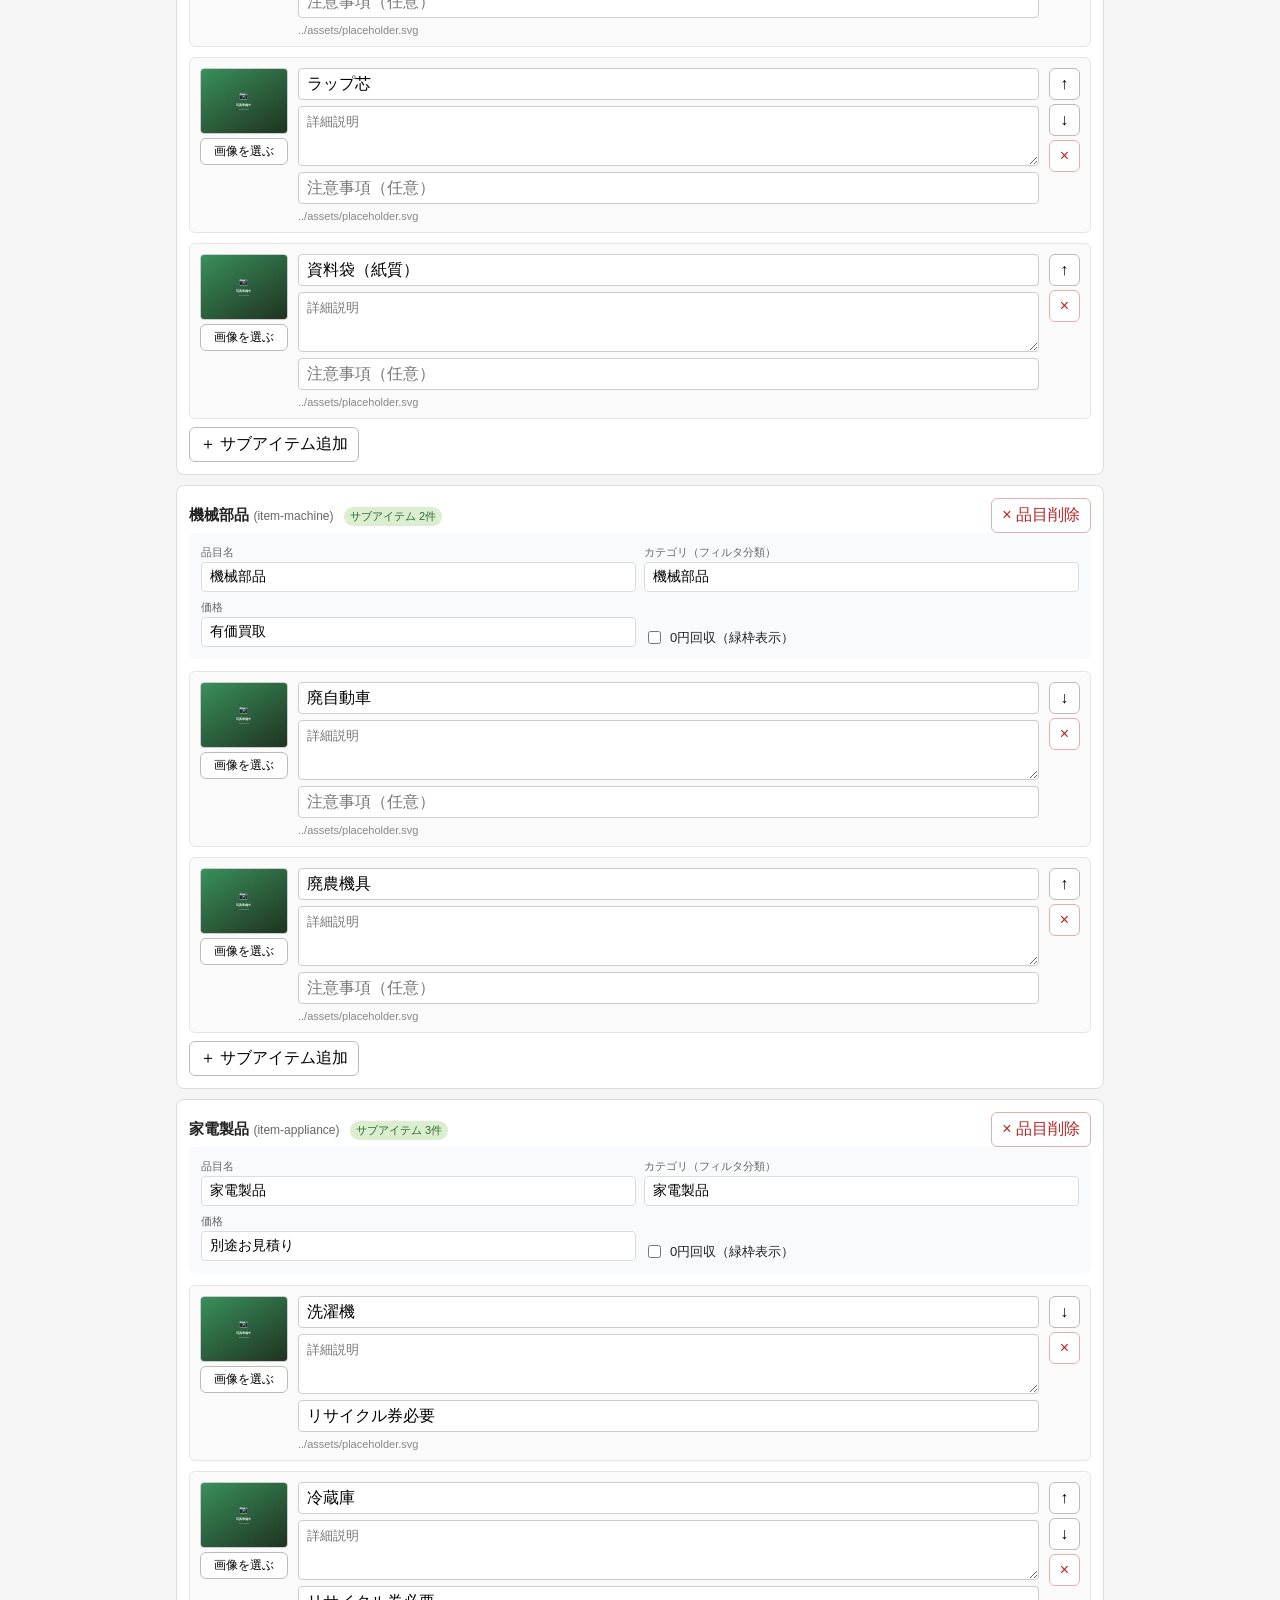
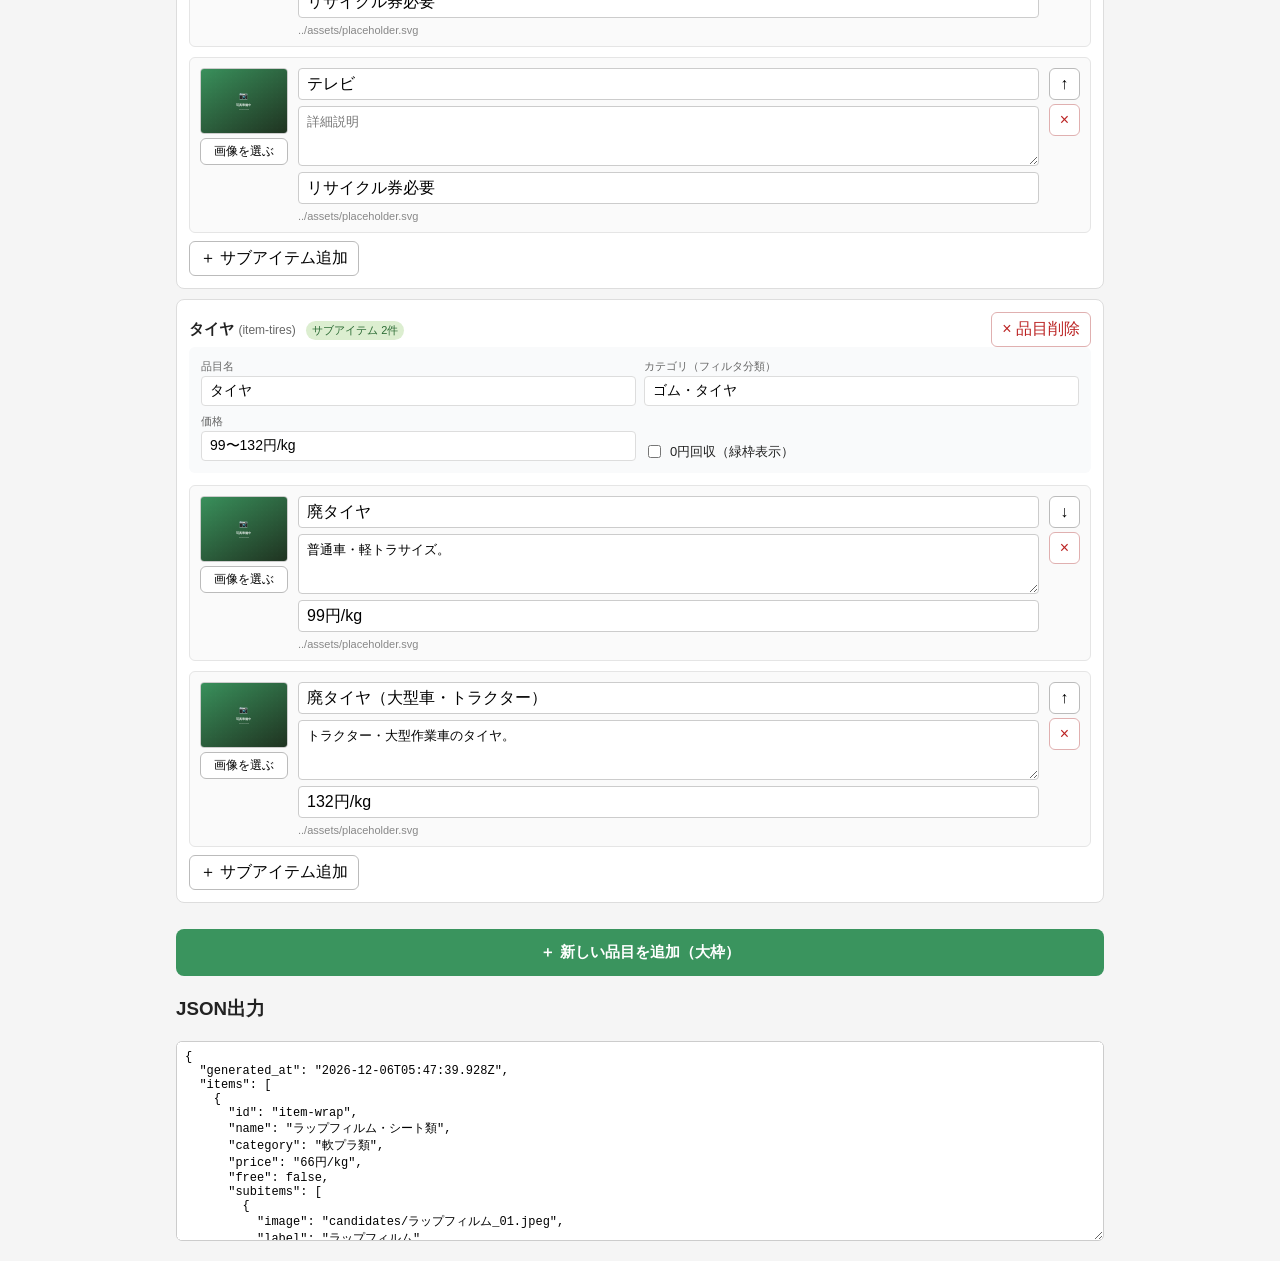
==== commit cd9ec677: "sync: ripro-project@8b67ced" ====
--- a/picker/index.html
+++ b/picker/index.html
@@ -181,12 +181,48 @@
     border: 1px solid #ccc;
     border-radius: 6px;
   }
+
+  /* Upload drop zone (local dev only) */
+  .upload-zone {
+    border: 2px dashed #1f7a3a;
+    background: #f0fdf4;
+    border-radius: 8px;
+    padding: 18px;
+    text-align: center;
+    margin-bottom: 16px;
+    cursor: pointer;
+    transition: background 0.15s;
+  }
+  .upload-zone.drag-over { background: #dcfce7; border-color: #15803d; }
+  .upload-zone .uz-title { font-weight: 600; color: #1f7a3a; }
+  .upload-zone .uz-sub { font-size: 12px; color: #555; margin-top: 4px; }
+  .upload-log {
+    font-size: 12px;
+    margin-top: 8px;
+    max-height: 120px;
+    overflow-y: auto;
+    text-align: left;
+    background: #fff;
+    border-radius: 4px;
+    padding: 6px 8px;
+    display: none;
+  }
+  .upload-log.has-content { display: block; }
+  .upload-log .ok { color: #1f7a3a; }
+  .upload-log .err { color: #b22; }
 </style>
 </head>
 <body>
 
 <h1>RiPRO 画像ピッカー</h1>
 <div class="sub">candidates/ の画像を各スロットに割り当てる。アイテム枠は複数のサブアイテム（ラベル・説明付き）を登録可能。</div>
+
+<div class="upload-zone" id="upload-zone" style="display:none;">
+  <div class="uz-title">📥 画像をアップロード</div>
+  <div class="uz-sub">ここにドラッグ＆ドロップ、またはクリックしてファイル選択<br>（複数同時OK・PNG/JPG/JPEG/WEBP/GIF）</div>
+  <input type="file" id="upload-input" accept="image/*" multiple style="display:none;">
+  <div class="upload-log" id="upload-log"></div>
+</div>
 
 <div class="toolbar">
   <button class="primary" id="btn-export">JSON出力</button>
@@ -681,6 +717,78 @@
   render();
 };
 
+// === Upload (local dev server only) ===
+// picker-server.mjs 経由で起動されているときだけドロップゾーンを表示
+const isLocalDev = ['localhost', '127.0.0.1'].includes(location.hostname);
+const uploadZone = document.getElementById('upload-zone');
+const uploadInput = document.getElementById('upload-input');
+const uploadLog = document.getElementById('upload-log');
+
+if (isLocalDev) {
+  uploadZone.style.display = 'block';
+  uploadZone.onclick = () => uploadInput.click();
+  uploadInput.onchange = (e) => handleFiles([...e.target.files]);
+
+  ['dragenter', 'dragover'].forEach(evt => {
+    uploadZone.addEventListener(evt, (e) => {
+      e.preventDefault();
+      uploadZone.classList.add('drag-over');
+    });
+  });
+  ['dragleave', 'drop'].forEach(evt => {
+    uploadZone.addEventListener(evt, (e) => {
+      e.preventDefault();
+      uploadZone.classList.remove('drag-over');
+    });
+  });
+  uploadZone.addEventListener('drop', (e) => {
+    e.preventDefault();
+    const files = [...(e.dataTransfer?.files || [])].filter(f => f.type.startsWith('image/'));
+    if (files.length) handleFiles(files);
+  });
+}
+
+function logLine(msg, kind = 'ok') {
+  uploadLog.classList.add('has-content');
+  const div = document.createElement('div');
+  div.className = kind;
+  div.textContent = msg;
+  uploadLog.appendChild(div);
+  uploadLog.scrollTop = uploadLog.scrollHeight;
+}
+
+async function handleFiles(files) {
+  for (const file of files) {
+    // subcategory を1ファイルずつ手入力
+    const defaultSub = file.name.replace(/\.[^.]+$/, '').replace(/_\d+$/, '');
+    const sub = prompt(`「${file.name}」の subcategory（分類ラベル）を入力\n例: 廃タイヤ, 段ボール, 八木社長 など`, defaultSub);
+    if (sub === null) {
+      logLine(`スキップ: ${file.name}`, 'err');
+      continue;
+    }
+    try {
+      const res = await fetch('/upload', {
+        method: 'POST',
+        headers: {
+          'Content-Type': file.type || 'application/octet-stream',
+          'X-Filename': encodeURIComponent(file.name),
+          'X-Subcategory': encodeURIComponent(sub),
+        },
+        body: file,
+      });
+      const json = await res.json();
+      if (!res.ok) throw new Error(json.error || res.statusText);
+      const renamedNote = json.renamed ? ` (→ ${json.file} に自動リネーム)` : '';
+      logLine(`✓ ${file.name} → ${sub}${renamedNote}`, 'ok');
+    } catch (err) {
+      logLine(`✗ ${file.name}: ${err.message}`, 'err');
+    }
+  }
+  // candidatesを再読込してピッカーに即反映
+  await loadCandidates();
+  flash(`画像プールを更新しました（${candidates.length}枚）`);
+}
+
 // init
 (async function init() {
   await loadCandidates();
